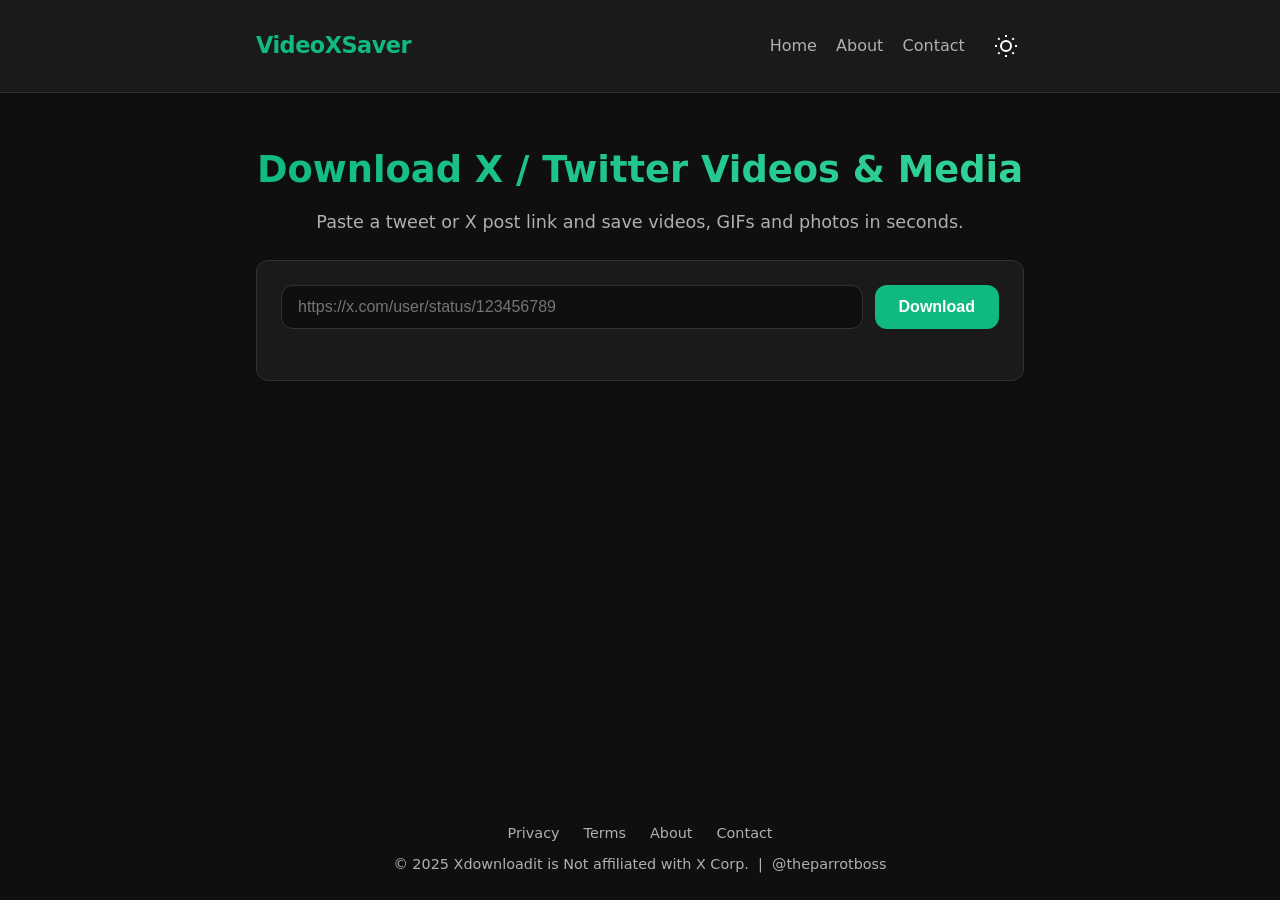
==== index.html @ 2fadbde5 "Add files via upload" ====
<!DOCTYPE html>
<html lang="en" data-theme="dark">

<head>
    <meta charset="UTF-8">
    <meta name="viewport" content="width=device-width, initial-scale=1.0">
    <meta name="description"
        content="Download videos, GIFs and images from X (Twitter) posts. Free, fast and no account required.">
    <meta name="keywords" content="Twitter video downloader, X downloader, save tweets, tweet video, GIF downloader">
    <meta name="author" content="John Davies Omoke">

    <!-- Open Graph -->
    <meta property="og:title" content="VideoXSaver - X / Twitter Video Downloader">
    <meta property="og:description"
        content="Download any video, GIF or image from X posts instantly. Free and no account needed.">
    <meta property="og:type" content="website">
    <meta property="og:url" content="https://videosxsaver.com">
    <meta property="og:image" content="https://videosxsaver.com/og-image.jpg">

    <!-- Twitter Card -->
    <meta name="twitter:card" content="summary_large_image">
    <meta name="twitter:site" content="@theparrotboss">
    <meta name="twitter:title" content="VideoXSaver - X / Twitter Video Downloader">
    <meta name="twitter:description" content="Download any video, GIF or image from X posts instantly.">
    <meta name="twitter:image" content="https://videosxsaver.com/og-image.jpg">

    <title>VideoXSaver - Download X (Twitter) Videos & Media</title>

    <!-- Favicon -->
    <link rel="icon" type="image/svg+xml" href="/favicon.svg">
    <link rel="alternate icon" href="/favicon.ico">

    <link rel="stylesheet" href="/style.css">
</head>

<body>
    <header class="main-header">
        <div class="container header-content">
            <a href="/" class="logo">VideoXSaver</a>
            <nav class="nav-links" id="nav-menu">
                <a href="/">Home</a>
                <a href="/about.html">About</a>
                <a href="/contact.html">Contact</a>
            </nav>
            <div class="header-actions">
                <button class="nav-toggle" aria-label="Toggle navigation" aria-expanded="false">
                    <span class="hamburger"></span>
                </button>
                <button id="theme-toggle" class="theme-toggle" aria-label="Toggle light/dark theme">
                    <span class="icon-toggle">
                        <svg width="24" height="24" viewBox="0 0 24 24" fill="none" stroke="currentColor"
                            stroke-width="2">
                            <circle cx="12" cy="12" r="5"></circle>
                            <line x1="12" y1="1" x2="12" y2="3"></line>
                            <line x1="12" y1="21" x2="12" y2="23"></line>
                            <line x1="4.22" y1="4.22" x2="5.64" y2="5.64"></line>
                            <line x1="18.36" y1="18.36" x2="19.78" y2="19.78"></line>
                            <line x1="1" y1="12" x2="3" y2="12"></line>
                            <line x1="21" y1="12" x2="23" y2="12"></line>
                            <line x1="4.22" y1="19.78" x2="5.64" y2="18.36"></line>
                            <line x1="18.36" y1="5.64" x2="19.78" y2="4.22"></line>
                        </svg>
                    </span>
                </button>
            </div>
        </div>
    </header>

    <main class="container">
        <section class="hero">
            <h1>Download X / Twitter Videos & Media</h1>
            <p class="subtitle">Paste a tweet or X post link and save videos, GIFs and photos in seconds.</p>
        </section>

        <section class="downloader-card card">
            <form id="download-form">
                <div class="input-group">
                    <input type="url" id="tweet-url" placeholder="https://x.com/user/status/123456789" required>
                    <button type="submit" id="submit-btn">
                        <span class="btn-text">Download</span>
                        <span class="spinner hidden"></span>
                    </button>
                </div>
                <div class="error-message" id="error-msg"></div>
            </form>
        </section>

        <section id="results-section" class="hidden">
            <div class="media-preview card" id="media-preview-card">
                <div class="preview-grid">
                    <div class="thumbnail-wrapper">
                        <img id="thumbnail-img" src="" alt="Thumbnail preview">
                        <div class="video-actions">
                            <!-- Copy Link button removed -->
                            <a id="download-btn" class="btn btn-primary" href="#" download>Download</a>
                        </div>
                    </div>
                    <div class="quality-selector" id="quality-selector">
                        <label>Available qualities:</label>
                        <select id="quality-dropdown"></select>
                    </div>
                </div>
            </div>
            <ul id="multiple-media-list" class="media-list"></ul>
        </section>

       
    </main>

    <footer class="main-footer container">
        <div class="footer-links">
            <a href="/privacy.html">Privacy</a>
            <a href="/terms.html">Terms</a>
            <a href="/about.html">About</a>
            <a href="/contact.html">Contact</a>
        </div>
        <p>© 2025 Xdownloadit is Not affiliated with X Corp. &nbsp;|&nbsp; <a href="https://x.com/theparrotboss"
                target="_blank" rel="noopener">@theparrotboss</a></p>
    </footer>

    <script src="/script.js"></script>


    <script src="https://pl29343481.profitablecpmratenetwork.com/05/88/32/0588322bd63d7731ed2f4b64ba1996d8.js"></script>

</body>

</html>
---- style.css ----
/* ---------- CSS Variables & Theme ---------- */
:root {
    --bg: #0f0f0f;
    --surface: #1a1a1a;
    --text: #f0f0f0;
    --text-secondary: #b0b0b0;
    --accent: #10b981;
    --accent-hover: #059669;
    --error: #ef4444;
    --success: #22c55e;
    --border: #333;
    --radius: 0.75rem;
    --transition: 0.2s ease;
    --icon-color: #fff;
}

[data-theme="light"] {
    --bg: #ffffff;
    --surface: #f5f5f5;
    --text: #111111;
    --text-secondary: #555555;
    --accent: #047857;
    --accent-hover: #065f46;
    --error: #dc2626;
    --success: #16a34a;
    --border: #e5e7eb;
    --icon-color: #222;
}

* {
    margin: 0;
    padding: 0;
    box-sizing: border-box;
}

body {
    font-family: 'Segoe UI', system-ui, -apple-system, sans-serif;
    background: var(--bg);
    color: var(--text);
    transition: background var(--transition), color var(--transition);
    line-height: 1.6;
    min-height: 100vh;
    display: flex;
    flex-direction: column;
}

.container {
    max-width: 800px;
    margin: 0 auto;
    padding: 1rem;
    width: 100%;
}

/* ---------- Header ---------- */
.main-header {
    background: var(--surface);
    border-bottom: 1px solid var(--border);
    padding: 0.75rem 0;
    position: sticky;
    top: 0;
    z-index: 10;
}

.header-content {
    display: flex;
    align-items: center;
    justify-content: space-between;
}

.logo {
    font-size: 1.4rem;
    font-weight: 700;
    color: var(--accent);
    text-decoration: none;
    letter-spacing: -0.5px;
    margin-right: auto;
}

.nav-links {
    display: flex;
    gap: 1.2rem;
    margin-right: 1.5rem;
}

.nav-links a {
    color: var(--text-secondary);
    text-decoration: none;
    font-weight: 500;
    transition: color var(--transition);
}

.nav-links a:hover {
    color: var(--accent);
}

.header-actions {
    display: flex;
    align-items: center;
    gap: 0.6rem;
}

/* ---------- Hamburger ---------- */
.nav-toggle {
    display: none;
    background: none;
    border: none;
    cursor: pointer;
    padding: 0.5rem;
    z-index: 20;
}

.hamburger,
.hamburger::before,
.hamburger::after {
    display: block;
    width: 25px;
    height: 3px;
    background: var(--text);
    border-radius: 3px;
    transition: all 0.3s ease;
}

.hamburger {
    position: relative;
}

.hamburger::before,
.hamburger::after {
    content: '';
    position: absolute;
    left: 0;
}

.hamburger::before {
    top: -8px;
}

.hamburger::after {
    top: 8px;
}

/* ---------- Theme Toggle ---------- */
.theme-toggle {
    background: none;
    border: none;
    cursor: pointer;
    padding: 0.3rem;
    border-radius: 50%;
    transition: background var(--transition);
    display: flex;
    align-items: center;
    justify-content: center;
    width: 2.2rem;
    height: 2.2rem;
}

.theme-toggle:hover {
    background: var(--border);
}

.icon-toggle {
    color: var(--icon-color);
    transition: color 0.3s ease;
    display: flex;
    align-items: center;
    justify-content: center;
}

/* ---------- Mobile Nav ---------- */
@media (max-width: 600px) {
    .nav-toggle {
        display: block;
    }

    .nav-links {
        position: fixed;
        top: 0;
        right: -100%;
        width: 70%;
        max-width: 300px;
        height: 100vh;
        background: var(--surface);
        flex-direction: column;
        padding: 5rem 2rem 2rem;
        gap: 1.5rem;
        box-shadow: -5px 0 15px rgba(0, 0, 0, 0.3);
        transition: right 0.3s ease;
        z-index: 15;
        margin-right: 0;
    }

    .nav-links.active {
        right: 0;
    }

    .nav-links a {
        font-size: 1.2rem;
    }
}

/* ---------- Hero ---------- */
.hero {
    text-align: center;
    margin: 2rem 0 1.5rem;
}

.hero h1 {
    font-size: 2.3rem;
    margin-bottom: 0.5rem;
    background: linear-gradient(135deg, var(--accent), #34d399);
    -webkit-background-clip: text;
    -webkit-text-fill-color: transparent;
    background-clip: text;
}

.subtitle {
    color: var(--text-secondary);
    font-size: 1.1rem;
}

/* ---------- Cards ---------- */
.card {
    background: var(--surface);
    border: 1px solid var(--border);
    border-radius: var(--radius);
    padding: 1.5rem;
    margin-bottom: 1.5rem;
    box-shadow: 0 4px 12px rgba(0, 0, 0, 0.1);
    transition: transform var(--transition);
}

.card:hover {
    transform: translateY(-2px);
}

.downloader-card {
    text-align: center;
}

/* ---------- Inputs ---------- */
.input-group {
    display: flex;
    flex-wrap: wrap;
    gap: 0.75rem;
}

input[type="url"],
input[type="email"],
input[type="text"],
textarea {
    flex: 1;
    padding: 0.75rem 1rem;
    border: 1px solid var(--border);
    border-radius: var(--radius);
    background: var(--bg);
    color: var(--text);
    font-size: 1rem;
    transition: border var(--transition);
    width: 100%;
}

input:focus,
textarea:focus {
    outline: none;
    border-color: var(--accent);
}

/* ---------- Buttons ---------- */
button,
.btn {
    background: var(--accent);
    color: #fff;
    border: none;
    padding: 0.75rem 1.5rem;
    border-radius: var(--radius);
    font-weight: 600;
    cursor: pointer;
    font-size: 1rem;
    transition: background var(--transition), transform 0.1s;
    display: inline-flex;
    align-items: center;
    justify-content: center;
    gap: 0.5rem;
    text-decoration: none;
}

button:hover,
.btn:hover {
    background: var(--accent-hover);
    transform: translateY(-1px);
}

.btn-primary {
    background: var(--accent);
}

.btn-secondary {
    background: #6b7280;
}

/* ---------- Spinner ---------- */
.spinner {
    display: inline-block;
    width: 1.2rem;
    height: 1.2rem;
    border: 2px solid rgba(255, 255, 255, 0.3);
    border-top-color: #fff;
    border-radius: 50%;
    animation: spin 0.8s linear infinite;
}

.hidden {
    display: none !important;
}

@keyframes spin {
    to {
        transform: rotate(360deg);
    }
}

/* ---------- Messages ---------- */
.error-message {
    color: var(--error);
    margin-top: 0.5rem;
    font-size: 0.9rem;
    min-height: 1.2rem;
}

.form-status {
    padding: 0.75rem 1rem;
    border-radius: var(--radius);
    font-weight: 500;
    margin-bottom: 0.75rem;
}

.form-status.success {
    background: rgba(34, 197, 94, 0.15);
    border: 1px solid var(--success);
    color: var(--success);
}

.form-status.error {
    background: rgba(239, 68, 68, 0.15);
    border: 1px solid var(--error);
    color: var(--error);
}

/* ---------- Results ---------- */
#results-section {
    transition: opacity 0.3s;
}

.media-preview .preview-grid {
    display: flex;
    flex-direction: column;
    gap: 1rem;
    align-items: center;
}

.thumbnail-wrapper {
    position: relative;
    width: 100%;
    max-width: 480px;
    border-radius: var(--radius);
    overflow: hidden;
}

.thumbnail-wrapper img {
    width: 100%;
    display: block;
    border-radius: var(--radius);
}

.video-actions {
    display: flex;
    gap: 0.5rem;
    margin-top: 0.5rem;
    justify-content: center;
}

.quality-selector {
    width: 100%;
    max-width: 300px;
}

.quality-selector select {
    width: 100%;
    padding: 0.5rem;
    border-radius: var(--radius);
    border: 1px solid var(--border);
    background: var(--bg);
    color: var(--text);
}

.media-list {
    list-style: none;
    display: flex;
    flex-wrap: wrap;
    gap: 1rem;
    margin-top: 1rem;
}

.media-list li {
    background: var(--surface);
    border-radius: var(--radius);
    padding: 0.5rem;
    width: 150px;
    text-align: center;
}

.media-list a {
    color: var(--accent);
    text-decoration: none;
    font-weight: 500;
}

/* ---------- Ad placeholder ---------- */
.ad-banner-placeholder {
    text-align: center;
    background: #2d2d2d;
    border-radius: var(--radius);
    padding: 1rem;
    margin-bottom: 1.5rem;
    color: var(--text-secondary);
}

.ad-box {
    background: #444;
    height: 90px;
    display: flex;
    align-items: center;
    justify-content: center;
    margin-top: 0.5rem;
    border-radius: 4px;
}

/* ---------- Contact form ---------- */
#contact-form {
    display: flex;
    flex-direction: column;
    gap: 0.75rem;
    margin: 1rem 0;
}

.note {
    color: var(--text-secondary);
    font-size: 0.9rem;
    margin-top: 0.5rem;
}

.note a {
    color: var(--accent);
}

/* ---------- Legal pages ---------- */
.legal-page h1 {
    margin-bottom: 0.25rem;
}

.legal-date {
    color: var(--text-secondary);
    font-size: 0.9rem;
    margin-bottom: 1.5rem;
}

.legal-page h2 {
    margin-top: 1.75rem;
    margin-bottom: 0.5rem;
    color: var(--accent);
    font-size: 1.15rem;
}

.legal-page h3 {
    margin-top: 1rem;
    margin-bottom: 0.25rem;
    font-size: 1rem;
}

.legal-page p {
    margin-bottom: 0.75rem;
}

.legal-page ul {
    margin: 0.5rem 0 0.75rem 1.5rem;
}

.legal-page ul li {
    margin-bottom: 0.35rem;
}

.legal-page a {
    color: var(--accent);
}

.legal-page code {
    background: var(--border);
    padding: 0.1rem 0.4rem;
    border-radius: 4px;
    font-size: 0.9em;
}

/* ---------- Footer ---------- */
.main-footer {
    margin-top: auto;
    text-align: center;
    padding: 1.5rem;
    color: var(--text-secondary);
    font-size: 0.9rem;
}

.footer-links {
    display: flex;
    justify-content: center;
    gap: 1.5rem;
    margin-bottom: 0.5rem;
    flex-wrap: wrap;
}

.footer-links a {
    color: var(--text-secondary);
    text-decoration: none;
}

.footer-links a:hover,
.main-footer a:hover {
    color: var(--accent);
}

.main-footer a {
    color: var(--text-secondary);
    text-decoration: none;
}

/* ---------- Responsive ---------- */
@media (max-width: 600px) {
    .hero h1 {
        font-size: 1.8rem;
    }

    .input-group {
        flex-direction: column;
    }

    .video-actions {
        flex-direction: column;
    }
}
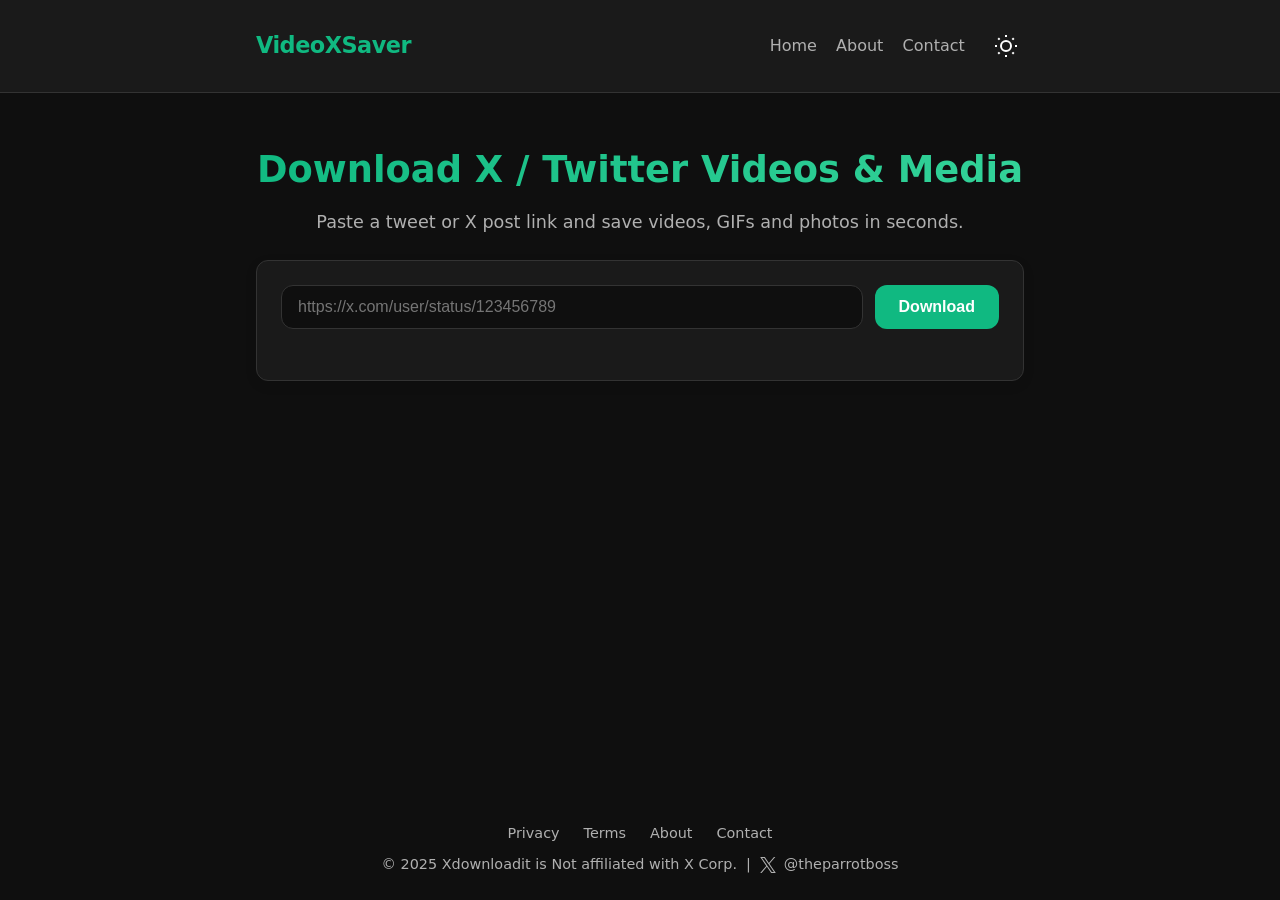
==== commit 55ac427a: "Add files via upload" ====
--- a/index.html
+++ b/index.html
@@ -122,8 +122,14 @@
             <a href="/about.html">About</a>
             <a href="/contact.html">Contact</a>
         </div>
-        <p>© 2025 Xdownloadit is Not affiliated with X Corp. &nbsp;|&nbsp; <a href="https://x.com/theparrotboss"
-                target="_blank" rel="noopener">@theparrotboss</a></p>
+        <p>© 2025 Xdownloadit is Not affiliated with X Corp. &nbsp;|&nbsp;
+            <a href="https://x.com/theparrotboss" target="_blank" rel="noopener" class="x-handle">
+                <svg width="16" height="16" viewBox="0 0 1200 1227" fill="currentColor" style="vertical-align: middle; margin-right: 0.2rem;">
+                    <path d="M714.163 519.284L1160.89 0H1055.03L667.137 450.887L357.328 0H0L468.492 681.821L0 1226.37H105.866L515.491 750.218L842.672 1226.37H1200L714.137 519.284H714.163ZM569.165 687.828L521.697 619.934L144.011 79.6944H306.615L611.412 515.685L658.88 583.579L1055.08 1150.3H892.476L569.165 687.854V687.828Z"></path>
+                </svg>
+                @theparrotboss
+            </a>
+        </p>
     </footer>
 
     <script src="/script.js"></script>
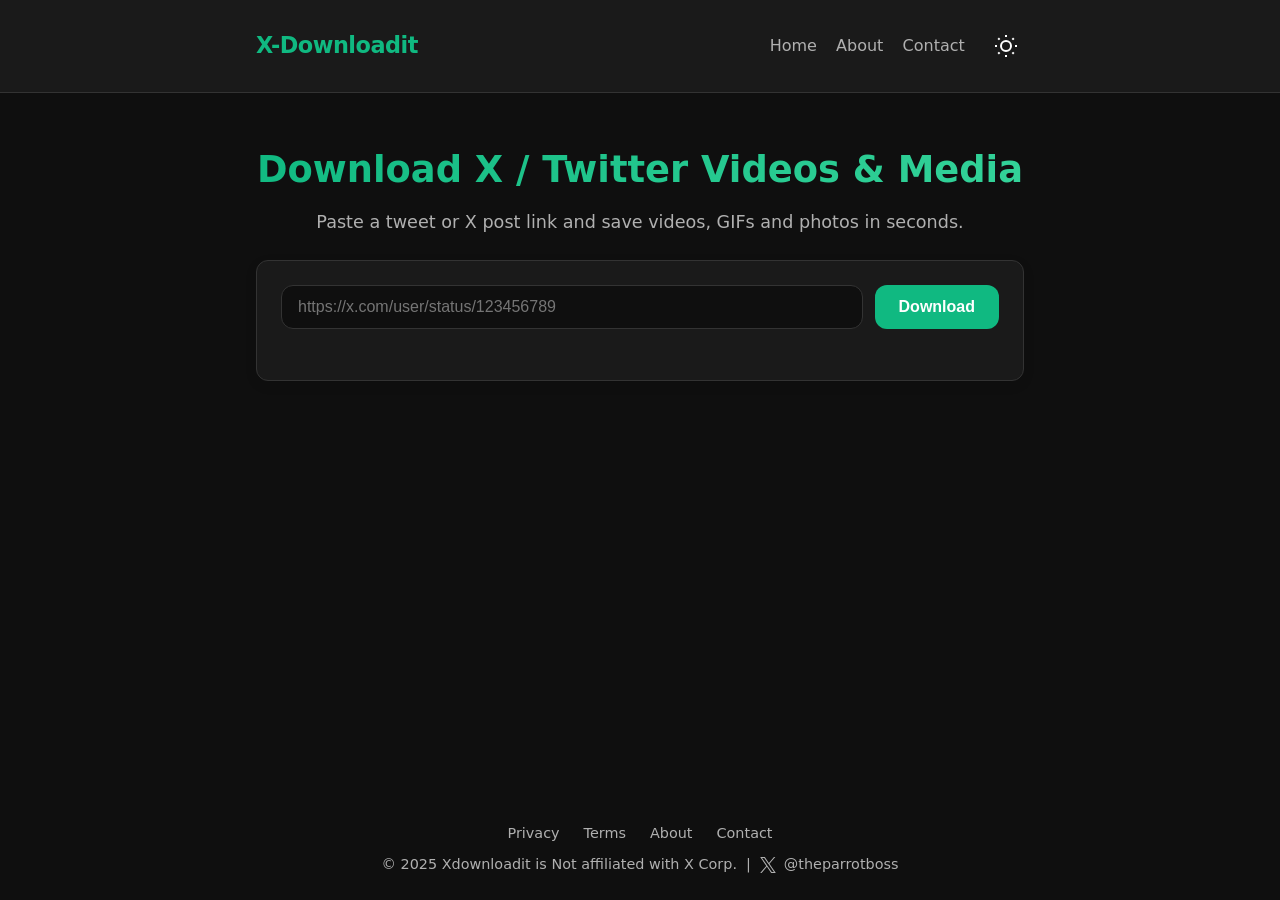
==== commit 4093d030: "Add files via upload update" ====
--- a/index.html
+++ b/index.html
@@ -1,4 +1,3 @@
-
 
 
 
@@ -18,7 +17,7 @@
     <meta name="author" content="John Davies Omoke">
 
     <!-- Open Graph -->
-    <meta property="og:title" content="VideoXSaver - X / Twitter Video Downloader">
+    <meta property="og:title" content="X-Downloadit - X / Twitter Video Downloader">
     <meta property="og:description"
         content="Download any video, GIF or image from X posts instantly. Free and no account needed.">
     <meta property="og:type" content="website">
@@ -28,11 +27,11 @@
     <!-- Twitter Card -->
     <meta name="twitter:card" content="summary_large_image">
     <meta name="twitter:site" content="@theparrotboss">
-    <meta name="twitter:title" content="VideoXSaver - X / Twitter Video Downloader">
+    <meta name="twitter:title" content="X-Downloadit - X / Twitter Video Downloader">
     <meta name="twitter:description" content="Download any video, GIF or image from X posts instantly.">
     <meta name="twitter:image" content="https://videosxsaver.com/og-image.jpg">
 
-    <title>VideoXSaver - Download X (Twitter) Videos & Media</title>
+    <title>X-Downloadit - Download X (Twitter) Videos & Media</title>
 
     <!-- Favicon -->
     <link rel="icon" type="image/svg+xml" href="/favicon.svg">
@@ -44,7 +43,7 @@
 <body>
     <header class="main-header">
         <div class="container header-content">
-            <a href="/" class="logo">VideoXSaver</a>
+            <a href="/" class="logo">X-Downloadit</a>
             <nav class="nav-links" id="nav-menu">
                 <a href="/">Home</a>
                 <a href="/about.html">About</a>
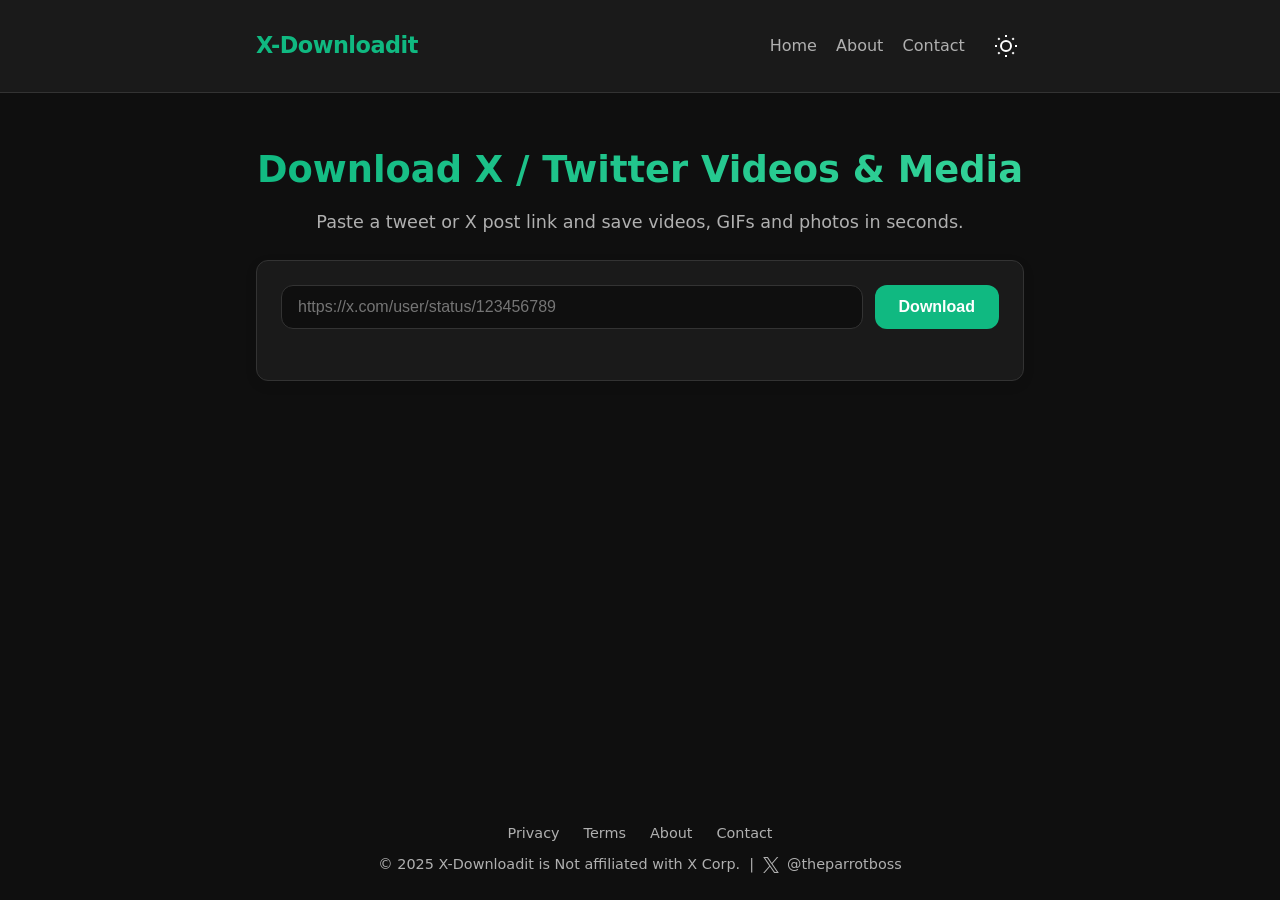
==== commit 5bb4c266: "Add files via upload update" ====
--- a/index.html
+++ b/index.html
@@ -1,3 +1,4 @@
+
 
 
 
@@ -14,22 +15,22 @@
     <meta name="description"
         content="Download videos, GIFs and images from X (Twitter) posts. Free, fast and no account required.">
     <meta name="keywords" content="Twitter video downloader, X downloader, save tweets, tweet video, GIF downloader">
-    <meta name="author" content="John Davies Omoke">
+    <meta name="author" content="The X-Downloadit Team">
 
     <!-- Open Graph -->
     <meta property="og:title" content="X-Downloadit - X / Twitter Video Downloader">
     <meta property="og:description"
         content="Download any video, GIF or image from X posts instantly. Free and no account needed.">
     <meta property="og:type" content="website">
-    <meta property="og:url" content="https://videosxsaver.com">
-    <meta property="og:image" content="https://videosxsaver.com/og-image.jpg">
+    <meta property="og:url" content="https://x-downloadit.com">
+    <meta property="og:image" content="https://x-downloadit.com/og-image.jpg">
 
     <!-- Twitter Card -->
     <meta name="twitter:card" content="summary_large_image">
     <meta name="twitter:site" content="@theparrotboss">
     <meta name="twitter:title" content="X-Downloadit - X / Twitter Video Downloader">
     <meta name="twitter:description" content="Download any video, GIF or image from X posts instantly.">
-    <meta name="twitter:image" content="https://videosxsaver.com/og-image.jpg">
+    <meta name="twitter:image" content="https://x-downloadit.com/og-image.jpg">
 
     <title>X-Downloadit - Download X (Twitter) Videos & Media</title>
 
@@ -121,7 +122,7 @@
             <a href="/about.html">About</a>
             <a href="/contact.html">Contact</a>
         </div>
-        <p>© 2025 Xdownloadit is Not affiliated with X Corp. &nbsp;|&nbsp;
+        <p>© 2025 X-Downloadit is Not affiliated with X Corp. &nbsp;|&nbsp;
             <a href="https://x.com/theparrotboss" target="_blank" rel="noopener" class="x-handle">
                 <svg width="16" height="16" viewBox="0 0 1200 1227" fill="currentColor" style="vertical-align: middle; margin-right: 0.2rem;">
                     <path d="M714.163 519.284L1160.89 0H1055.03L667.137 450.887L357.328 0H0L468.492 681.821L0 1226.37H105.866L515.491 750.218L842.672 1226.37H1200L714.137 519.284H714.163ZM569.165 687.828L521.697 619.934L144.011 79.6944H306.615L611.412 515.685L658.88 583.579L1055.08 1150.3H892.476L569.165 687.854V687.828Z"></path>
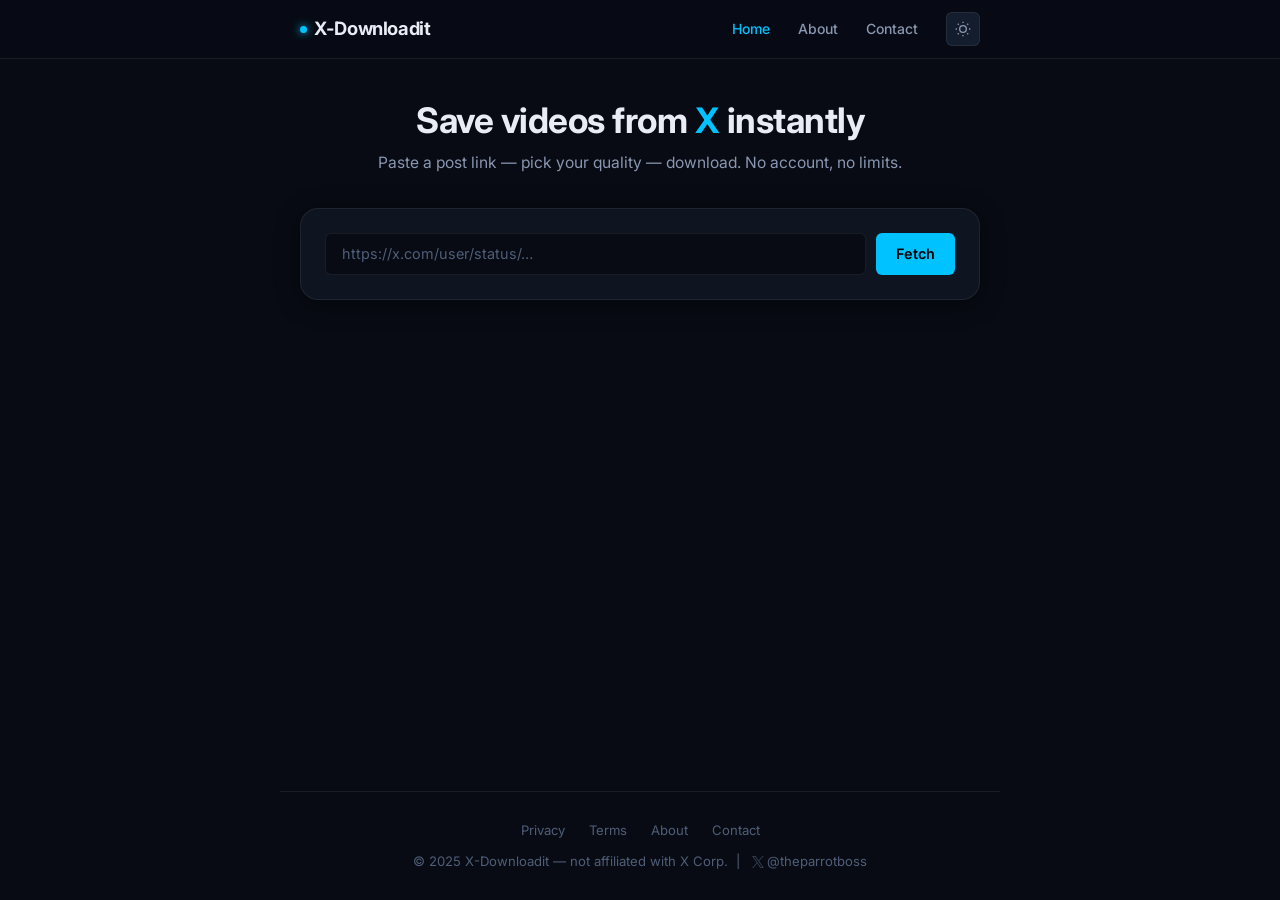
==== commit c935c80b: "Add files via upload" ====
--- a/index.html
+++ b/index.html
@@ -1,3 +1,4 @@
+
 
 
 
@@ -8,135 +9,187 @@
 
 <!DOCTYPE html>
 <html lang="en" data-theme="dark">
-
 <head>
     <meta charset="UTF-8">
     <meta name="viewport" content="width=device-width, initial-scale=1.0">
-    <meta name="description"
-        content="Download videos, GIFs and images from X (Twitter) posts. Free, fast and no account required.">
-    <meta name="keywords" content="Twitter video downloader, X downloader, save tweets, tweet video, GIF downloader">
+    <meta name="description" content="Download videos, GIFs and images from X (Twitter) posts. Free, fast and no account required. X-Downloadit is the easiest Twitter video downloader online.">
+    <meta name="keywords" content="Twitter video downloader, X downloader, save tweets, tweet video, GIF downloader, download Twitter video, X video saver">
     <meta name="author" content="The X-Downloadit Team">
+    <link rel="canonical" href="https://x-downloadit.com/">
 
-    <!-- Open Graph -->
-    <meta property="og:title" content="X-Downloadit - X / Twitter Video Downloader">
-    <meta property="og:description"
-        content="Download any video, GIF or image from X posts instantly. Free and no account needed.">
+    <meta property="og:title" content="X-Downloadit — Free X / Twitter Video Downloader">
+    <meta property="og:description" content="Download any video, GIF or image from X posts instantly. Free and no account needed.">
     <meta property="og:type" content="website">
-    <meta property="og:url" content="https://x-downloadit.com">
+    <meta property="og:url" content="https://x-downloadit.com/">
     <meta property="og:image" content="https://x-downloadit.com/og-image.jpg">
-
-    <!-- Twitter Card -->
+    <meta name="google-site-verification" content="f4LJa_2WY8JVYO5A8k2v7L38MeHUF52Av2_j58Jzf-4">
     <meta name="twitter:card" content="summary_large_image">
     <meta name="twitter:site" content="@theparrotboss">
-    <meta name="twitter:title" content="X-Downloadit - X / Twitter Video Downloader">
+    <meta name="twitter:title" content="X-Downloadit — Free X / Twitter Video Downloader">
     <meta name="twitter:description" content="Download any video, GIF or image from X posts instantly.">
     <meta name="twitter:image" content="https://x-downloadit.com/og-image.jpg">
+    <meta name="monetag" content="98522c066054af12992b3d4a2103e7c2">
 
-    <title>X-Downloadit - Download X (Twitter) Videos & Media</title>
+    <title>X-Downloadit — Free X / Twitter Video Downloader | Save Videos & GIFs</title>
 
-    <!-- Favicon -->
+    <script type="application/ld+json">
+    {
+      "@context": "https://schema.org",
+      "@type": "WebApplication",
+      "name": "X-Downloadit",
+      "url": "https://x-downloadit.com",
+      "description": "Download videos, GIFs and images from X (Twitter) posts. Free, fast and no account required.",
+      "applicationCategory": "Multimedia",
+      "operatingSystem": "Web",
+      "offers": { "@type": "Offer", "price": "0", "priceCurrency": "USD" },
+      "author": { "@type": "Organization", "name": "The X-Downloadit Team" }
+    }
+    </script>
+
     <link rel="icon" type="image/svg+xml" href="/favicon.svg">
     <link rel="alternate icon" href="/favicon.ico">
+    <link rel="preload" href="/style.css" as="style">
+    <link rel="stylesheet" href="/style.css">
+    <link rel="manifest" href="/manifest.json">
 
-    <link rel="stylesheet" href="/style.css">
+    <script src="https://pl31727237.profitableratecpmnetwork.com/85/87/bb/8587bb874dc122ef300101ca8421dd30.js"></script>
+
+    <script>
+        if ('serviceWorker' in navigator) {
+            navigator.serviceWorker.register('/service-worker.js');
+        }
+    </script>
 </head>
+<body>
 
-<body>
-    <header class="main-header">
-        <div class="container header-content">
-            <a href="/" class="logo">X-Downloadit</a>
-            <nav class="nav-links" id="nav-menu">
-                <a href="/">Home</a>
-                <a href="/about.html">About</a>
-                <a href="/contact.html">Contact</a>
-            </nav>
-            <div class="header-actions">
-                <button class="nav-toggle" aria-label="Toggle navigation" aria-expanded="false">
-                    <span class="hamburger"></span>
-                </button>
-                <button id="theme-toggle" class="theme-toggle" aria-label="Toggle light/dark theme">
-                    <span class="icon-toggle">
-                        <svg width="24" height="24" viewBox="0 0 24 24" fill="none" stroke="currentColor"
-                            stroke-width="2">
-                            <circle cx="12" cy="12" r="5"></circle>
-                            <line x1="12" y1="1" x2="12" y2="3"></line>
-                            <line x1="12" y1="21" x2="12" y2="23"></line>
-                            <line x1="4.22" y1="4.22" x2="5.64" y2="5.64"></line>
-                            <line x1="18.36" y1="18.36" x2="19.78" y2="19.78"></line>
-                            <line x1="1" y1="12" x2="3" y2="12"></line>
-                            <line x1="21" y1="12" x2="23" y2="12"></line>
-                            <line x1="4.22" y1="19.78" x2="5.64" y2="18.36"></line>
-                            <line x1="18.36" y1="5.64" x2="19.78" y2="4.22"></line>
-                        </svg>
-                    </span>
-                </button>
-            </div>
-        </div>
-    </header>
-
-    <main class="container">
-        <section class="hero">
-            <h1>Download X / Twitter Videos & Media</h1>
-            <p class="subtitle">Paste a tweet or X post link and save videos, GIFs and photos in seconds.</p>
-        </section>
-
-        <section class="downloader-card card">
-            <form id="download-form">
-                <div class="input-group">
-                    <input type="url" id="tweet-url" placeholder="https://x.com/user/status/123456789" required>
-                    <button type="submit" id="submit-btn">
-                        <span class="btn-text">Download</span>
-                        <span class="spinner hidden"></span>
-                    </button>
-                </div>
-                <div class="error-message" id="error-msg"></div>
-            </form>
-        </section>
-
-        <section id="results-section" class="hidden">
-            <div class="media-preview card" id="media-preview-card">
-                <div class="preview-grid">
-                    <div class="thumbnail-wrapper">
-                        <img id="thumbnail-img" src="" alt="Thumbnail preview">
-                        <div class="video-actions">
-                            <!-- Copy Link button removed -->
-                            <a id="download-btn" class="btn btn-primary" href="#" download>Download</a>
-                        </div>
-                    </div>
-                    <div class="quality-selector" id="quality-selector">
-                        <label>Available qualities:</label>
-                        <select id="quality-dropdown"></select>
-                    </div>
-                </div>
-            </div>
-            <ul id="multiple-media-list" class="media-list"></ul>
-        </section>
-
-       
-    </main>
-
-    <footer class="main-footer container">
-        <div class="footer-links">
-            <a href="/privacy.html">Privacy</a>
-            <a href="/terms.html">Terms</a>
+<header class="main-header">
+    <div class="container header-content">
+        <a href="/" class="logo">
+            <span class="logo-dot"></span>
+            X-Downloadit
+        </a>
+        <nav class="nav-links" id="nav-menu">
+            <a href="/" class="active">Home</a>
             <a href="/about.html">About</a>
             <a href="/contact.html">Contact</a>
+        </nav>
+        <div class="header-actions">
+            <button class="nav-toggle" aria-label="Toggle navigation" aria-expanded="false">
+                <span class="hamburger"></span>
+            </button>
+            <button id="theme-toggle" class="theme-toggle" aria-label="Toggle theme">
+                <span class="icon-toggle">
+                    <svg width="16" height="16" viewBox="0 0 24 24" fill="none" stroke="currentColor" stroke-width="2">
+                        <circle cx="12" cy="12" r="5"></circle>
+                        <line x1="12" y1="1" x2="12" y2="3"></line><line x1="12" y1="21" x2="12" y2="23"></line>
+                        <line x1="4.22" y1="4.22" x2="5.64" y2="5.64"></line><line x1="18.36" y1="18.36" x2="19.78" y2="19.78"></line>
+                        <line x1="1" y1="12" x2="3" y2="12"></line><line x1="21" y1="12" x2="23" y2="12"></line>
+                        <line x1="4.22" y1="19.78" x2="5.64" y2="18.36"></line><line x1="18.36" y1="5.64" x2="19.78" y2="4.22"></line>
+                    </svg>
+                </span>
+            </button>
         </div>
-        <p>© 2025 X-Downloadit is Not affiliated with X Corp. &nbsp;|&nbsp;
-            <a href="https://x.com/theparrotboss" target="_blank" rel="noopener" class="x-handle">
-                <svg width="16" height="16" viewBox="0 0 1200 1227" fill="currentColor" style="vertical-align: middle; margin-right: 0.2rem;">
-                    <path d="M714.163 519.284L1160.89 0H1055.03L667.137 450.887L357.328 0H0L468.492 681.821L0 1226.37H105.866L515.491 750.218L842.672 1226.37H1200L714.137 519.284H714.163ZM569.165 687.828L521.697 619.934L144.011 79.6944H306.615L611.412 515.685L658.88 583.579L1055.08 1150.3H892.476L569.165 687.854V687.828Z"></path>
-                </svg>
-                @theparrotboss
-            </a>
-        </p>
-    </footer>
+    </div>
+</header>
 
-    <script src="/script.js"></script>
+<main class="container">
 
+    <section class="hero">
+        <h1>Save videos from <span>X</span> instantly</h1>
+        <p class="subtitle">Paste a post link — pick your quality — download. No account, no limits.</p>
+    </section>
 
-    <script src="https://pl29343481.profitablecpmratenetwork.com/05/88/32/0588322bd63d7731ed2f4b64ba1996d8.js"></script>
+    <!-- ── Primary downloader ───────────────────────────────── -->
+    <div class="downloader-panel" id="main-panel">
+        <div class="input-row">
+            <input
+                type="url"
+                id="tweet-url"
+                class="url-input"
+                placeholder="https://x.com/user/status/…"
+                autocomplete="off"
+                spellcheck="false"
+            >
+            <button type="button" id="submit-btn" class="btn-fetch">
+                <span class="btn-text">Fetch</span>
+                <span class="spinner hidden"></span>
+            </button>
+        </div>
+        <div class="error-message" id="error-msg"></div>
+    </div>
+
+    <!-- ── Result card (injected by JS) ─────────────────────── -->
+    <div id="results-area"></div>
+
+    <!-- ── "Queue next" paste bar — shown while a download is active ── -->
+    <div id="next-bar" class="next-bar hidden">
+        <span class="next-bar-icon">
+            <svg width="14" height="14" viewBox="0 0 24 24" fill="none" stroke="currentColor" stroke-width="2.5">
+                <line x1="12" y1="5" x2="12" y2="19"></line><line x1="5" y1="12" x2="19" y2="12"></line>
+            </svg>
+        </span>
+        <input type="url" id="next-url" placeholder="Paste next link while this one downloads…" autocomplete="off" spellcheck="false">
+        <button type="button" id="next-btn" class="next-bar-btn">Queue</button>
+    </div>
+
+    <!-- ── Download queue ───────────────────────────────────── -->
+    <div id="queue-section" class="queue-section hidden">
+        <div class="queue-header">
+            <span class="queue-title">Download queue</span>
+            <span class="queue-badge" id="queue-count">0</span>
+        </div>
+        <div class="queue-list" id="queue-list"></div>
+    </div>
+
+</main>
+
+<div id="ad-container"></div>
+
+<footer class="main-footer container">
+    <div class="footer-links">
+        <a href="/privacy.html">Privacy</a>
+        <a href="/terms.html">Terms</a>
+        <a href="/about.html">About</a>
+        <a href="/contact.html">Contact</a>
+    </div>
+    <p>© 2025 X-Downloadit — not affiliated with X Corp.&nbsp;&nbsp;|&nbsp;&nbsp;
+        <a href="https://x.com/theparrotboss" target="_blank" rel="noopener" class="x-handle">
+            <svg width="12" height="12" viewBox="0 0 1200 1227" fill="currentColor" style="vertical-align:middle;margin-right:0.2rem;">
+                <path d="M714.163 519.284L1160.89 0H1055.03L667.137 450.887L357.328 0H0L468.492 681.821L0 1226.37H105.866L515.491 750.218L842.672 1226.37H1200L714.137 519.284H714.163ZM569.165 687.828L521.697 619.934L144.011 79.6944H306.615L611.412 515.685L658.88 583.579L1055.08 1150.3H892.476L569.165 687.854V687.828Z"></path>
+            </svg>@theparrotboss
+        </a>
+    </p>
+</footer>
+
+<script src="/script.js"></script>
+
+<script>
+window.addEventListener('load', function () {
+    // Monetag vignette
+    (function (s) { s.dataset.zone = '10975773'; s.src = 'https://n6wxm.com/vignette.min.js'; })([document.documentElement, document.body].filter(Boolean).pop().appendChild(document.createElement('script')));
+
+    // Profitube
+    var s = document.createElement('script');
+    s.src = 'https://5gvci.com/act/files/tag.min.js?z=10975889';
+    s.setAttribute('data-cfasync', 'false');
+    s.async = true;
+    document.body.appendChild(s);
+
+    // Ad unit
+    var adDiv = document.getElementById('ad-container');
+    if (adDiv) {
+        var s1 = document.createElement('script');
+        s1.textContent = "atOptions={'key':'b4069b7a2631d85e25bfd671e55de0d5','format':'iframe','height':50,'width':320,'params':{}};";
+        adDiv.appendChild(s1);
+        var s2 = document.createElement('script');
+        s2.src = 'https://www.highperformanceformat.com/b4069b7a2631d85e25bfd671e55de0d5/invoke.js';
+        adDiv.appendChild(s2);
+    }
+
+    // Warm-up render backend
+    fetch('https://tweetsaver-api.onrender.com/health', { method: 'GET', cache: 'no-cache' }).catch(function(){});
+});
+</script>
 
 </body>
-
 </html>
--- a/style.css
+++ b/style.css
@@ -5,551 +5,810 @@
 
 
 
-/* ---------- CSS Variables & Theme ---------- */
+
+
+/* ── Google Font ─────────────────────────────────────────────────── */
+@import url('https://fonts.googleapis.com/css2?family=Inter:wght@300;400;500;600;700&display=swap');
+
+/* ── CSS Variables ───────────────────────────────────────────────── */
 :root {
-    --bg: #0f0f0f;
-    --surface: #1a1a1a;
-    --text: #f0f0f0;
-    --text-secondary: #b0b0b0;
-    --accent: #10b981;
-    --accent-hover: #059669;
-    --error: #ef4444;
-    --success: #22c55e;
-    --border: #333;
-    --radius: 0.75rem;
-    --transition: 0.2s ease;
-    --icon-color: #fff;
+    --bg:           #080B14;
+    --surface:      #0E1420;
+    --surface-2:    #141D2E;
+    --surface-3:    #1A2438;
+    --border:       rgba(255,255,255,0.07);
+    --border-glow:  rgba(0,194,255,0.35);
+    --text:         #E8EDF5;
+    --text-2:       #8A97B0;
+    --text-3:       #4F5E78;
+    --accent:       #00C2FF;
+    --accent-dim:   rgba(0,194,255,0.12);
+    --accent-hover: #33CEFF;
+    --error:        #FF4D6A;
+    --error-dim:    rgba(255,77,106,0.12);
+    --success:      #00E5A0;
+    --success-dim:  rgba(0,229,160,0.12);
+    --warn:         #FFB347;
+    --radius-sm:    6px;
+    --radius:       12px;
+    --radius-lg:    18px;
+    --transition:   0.18s ease;
+    --shadow:       0 4px 24px rgba(0,0,0,0.45);
+    --shadow-glow:  0 0 0 1px var(--border-glow), 0 4px 32px rgba(0,194,255,0.12);
 }
 
 [data-theme="light"] {
-    --bg: #ffffff;
-    --surface: #f5f5f5;
-    --text: #111111;
-    --text-secondary: #555555;
-    --accent: #047857;
-    --accent-hover: #065f46;
-    --error: #dc2626;
-    --success: #16a34a;
-    --border: #e5e7eb;
-    --icon-color: #222;
-}
-
-* {
-    margin: 0;
-    padding: 0;
-    box-sizing: border-box;
-}
+    --bg:           #F0F4FA;
+    --surface:      #FFFFFF;
+    --surface-2:    #F5F8FF;
+    --surface-3:    #EBF0FA;
+    --border:       rgba(0,0,0,0.08);
+    --border-glow:  rgba(0,150,200,0.35);
+    --text:         #0D1420;
+    --text-2:       #4A5568;
+    --text-3:       #9AA3B2;
+    --accent:       #0099CC;
+    --accent-dim:   rgba(0,153,204,0.10);
+    --accent-hover: #007FAD;
+    --error:        #E0274A;
+    --error-dim:    rgba(224,39,74,0.10);
+    --success:      #009966;
+    --success-dim:  rgba(0,153,102,0.10);
+    --shadow:       0 4px 24px rgba(0,0,0,0.10);
+    --shadow-glow:  0 0 0 1px var(--border-glow), 0 4px 32px rgba(0,153,204,0.12);
+}
+
+/* ── Reset ───────────────────────────────────────────────────────── */
+*, *::before, *::after { margin: 0; padding: 0; box-sizing: border-box; }
+
+html { scroll-behavior: smooth; }
 
 body {
-    font-family: 'Segoe UI', system-ui, -apple-system, sans-serif;
+    font-family: 'Inter', system-ui, -apple-system, sans-serif;
     background: var(--bg);
     color: var(--text);
+    min-height: 100vh;
+    display: flex;
+    flex-direction: column;
+    line-height: 1.6;
+    -webkit-font-smoothing: antialiased;
     transition: background var(--transition), color var(--transition);
-    line-height: 1.6;
-    min-height: 100vh;
-    display: flex;
-    flex-direction: column;
-}
-
+}
+
+/* ── Layout ──────────────────────────────────────────────────────── */
 .container {
-    max-width: 800px;
+    max-width: 720px;
     margin: 0 auto;
-    padding: 1rem;
+    padding: 0 1.25rem;
     width: 100%;
 }
 
-/* ---------- Header ---------- */
+/* ── Header ──────────────────────────────────────────────────────── */
 .main-header {
-    background: var(--surface);
+    background: rgba(8,11,20,0.85);
+    backdrop-filter: blur(12px);
+    -webkit-backdrop-filter: blur(12px);
     border-bottom: 1px solid var(--border);
-    padding: 0.75rem 0;
+    padding: 0;
     position: sticky;
     top: 0;
-    z-index: 10;
+    z-index: 100;
+}
+
+[data-theme="light"] .main-header {
+    background: rgba(240,244,250,0.88);
 }
 
 .header-content {
     display: flex;
     align-items: center;
-    justify-content: space-between;
+    height: 58px;
+    gap: 1rem;
 }
 
 .logo {
-    font-size: 1.4rem;
+    font-size: 1.15rem;
     font-weight: 700;
-    color: var(--accent);
+    color: var(--text);
     text-decoration: none;
-    letter-spacing: -0.5px;
+    letter-spacing: -0.4px;
     margin-right: auto;
+    display: flex;
+    align-items: center;
+    gap: 0.45rem;
+}
+
+.logo-dot {
+    width: 7px;
+    height: 7px;
+    border-radius: 50%;
+    background: var(--accent);
+    display: inline-block;
+    box-shadow: 0 0 8px var(--accent);
+    flex-shrink: 0;
 }
 
 .nav-links {
     display: flex;
-    gap: 1.2rem;
-    margin-right: 1.5rem;
+    gap: 0.25rem;
+    align-items: center;
 }
 
 .nav-links a {
-    color: var(--text-secondary);
+    color: var(--text-2);
     text-decoration: none;
+    font-size: 0.875rem;
     font-weight: 500;
-    transition: color var(--transition);
-}
-
-.nav-links a:hover {
-    color: var(--accent);
-}
+    padding: 0.35rem 0.75rem;
+    border-radius: var(--radius-sm);
+    transition: color var(--transition), background var(--transition);
+}
+
+.nav-links a:hover { color: var(--text); background: var(--surface-2); }
+.nav-links a.active { color: var(--accent); }
 
 .header-actions {
     display: flex;
     align-items: center;
-    gap: 0.6rem;
-}
-
-/* ---------- Hamburger ---------- */
+    gap: 0.4rem;
+}
+
+/* ── Theme Toggle ────────────────────────────────────────────────── */
+.theme-toggle {
+    background: var(--surface-2);
+    border: 1px solid var(--border);
+    cursor: pointer;
+    border-radius: var(--radius-sm);
+    transition: background var(--transition), border-color var(--transition);
+    display: flex;
+    align-items: center;
+    justify-content: center;
+    width: 34px;
+    height: 34px;
+    color: var(--text-2);
+    flex-shrink: 0;
+}
+
+.theme-toggle:hover { background: var(--surface-3); color: var(--text); }
+
+.icon-toggle { display: flex; align-items: center; justify-content: center; }
+
+/* ── Hamburger ───────────────────────────────────────────────────── */
 .nav-toggle {
     display: none;
-    background: none;
-    border: none;
+    background: var(--surface-2);
+    border: 1px solid var(--border);
     cursor: pointer;
-    padding: 0.5rem;
-    z-index: 20;
+    padding: 0;
+    border-radius: var(--radius-sm);
+    width: 34px;
+    height: 34px;
+    align-items: center;
+    justify-content: center;
+    flex-direction: column;
+    gap: 4px;
+    flex-shrink: 0;
 }
 
 .hamburger,
 .hamburger::before,
 .hamburger::after {
     display: block;
-    width: 25px;
-    height: 3px;
-    background: var(--text);
-    border-radius: 3px;
-    transition: all 0.3s ease;
-}
-
-.hamburger {
+    width: 16px;
+    height: 2px;
+    background: var(--text-2);
+    border-radius: 2px;
+    transition: all 0.25s ease;
+}
+
+.hamburger { position: relative; }
+.hamburger::before, .hamburger::after { content: ''; position: absolute; left: 0; }
+.hamburger::before { top: -5px; }
+.hamburger::after  { top: 5px; }
+
+/* ── Mobile Nav ──────────────────────────────────────────────────── */
+@media (max-width: 600px) {
+    .nav-toggle { display: flex; }
+
+    .nav-links {
+        position: fixed;
+        top: 0; right: -100%;
+        width: min(80vw, 280px);
+        height: 100dvh;
+        background: var(--surface);
+        flex-direction: column;
+        padding: 80px 1.5rem 2rem;
+        gap: 0.25rem;
+        box-shadow: -8px 0 32px rgba(0,0,0,0.4);
+        transition: right 0.28s cubic-bezier(0.32,0,0.32,1);
+        z-index: 200;
+        border-left: 1px solid var(--border);
+    }
+
+    .nav-links.active { right: 0; }
+    .nav-links a { font-size: 1rem; padding: 0.65rem 1rem; }
+}
+
+/* ── Main content spacing ────────────────────────────────────────── */
+main.container {
+    flex: 1;
+    padding-top: 2.5rem;
+    padding-bottom: 3rem;
+}
+
+/* ── Hero ────────────────────────────────────────────────────────── */
+.hero {
+    text-align: center;
+    margin-bottom: 2rem;
+}
+
+.hero h1 {
+    font-size: clamp(1.6rem, 4vw, 2.2rem);
+    font-weight: 700;
+    letter-spacing: -0.5px;
+    line-height: 1.2;
+    color: var(--text);
+    margin-bottom: 0.6rem;
+}
+
+.hero h1 span {
+    color: var(--accent);
+}
+
+.hero .subtitle {
+    color: var(--text-2);
+    font-size: 0.975rem;
+    font-weight: 400;
+}
+
+/* ── Downloader panel ────────────────────────────────────────────── */
+.downloader-panel {
+    background: var(--surface);
+    border: 1px solid var(--border);
+    border-radius: var(--radius-lg);
+    padding: 1.5rem;
+    margin-bottom: 1.25rem;
+    box-shadow: var(--shadow);
+    transition: border-color var(--transition), box-shadow var(--transition);
+}
+
+.downloader-panel:focus-within {
+    border-color: var(--border-glow);
+    box-shadow: var(--shadow-glow);
+}
+
+.input-row {
+    display: flex;
+    gap: 0.6rem;
+    align-items: stretch;
+}
+
+.url-input {
+    flex: 1;
+    padding: 0.72rem 1rem;
+    background: var(--bg);
+    border: 1px solid var(--border);
+    border-radius: var(--radius-sm);
+    color: var(--text);
+    font-family: inherit;
+    font-size: 0.9rem;
+    transition: border-color var(--transition), box-shadow var(--transition);
+    min-width: 0;
+}
+
+.url-input::placeholder { color: var(--text-3); }
+
+.url-input:focus {
+    outline: none;
+    border-color: var(--border-glow);
+    box-shadow: 0 0 0 3px rgba(0,194,255,0.08);
+}
+
+.btn-fetch {
+    background: var(--accent);
+    color: #000;
+    border: none;
+    padding: 0.72rem 1.25rem;
+    border-radius: var(--radius-sm);
+    font-family: inherit;
+    font-size: 0.9rem;
+    font-weight: 600;
+    cursor: pointer;
+    display: inline-flex;
+    align-items: center;
+    gap: 0.45rem;
+    transition: background var(--transition), transform 0.1s;
+    white-space: nowrap;
+    flex-shrink: 0;
+}
+
+.btn-fetch:hover  { background: var(--accent-hover); transform: translateY(-1px); }
+.btn-fetch:active { transform: translateY(0); }
+.btn-fetch:disabled { opacity: 0.55; cursor: not-allowed; transform: none; }
+
+.error-message {
+    color: var(--error);
+    font-size: 0.82rem;
+    margin-top: 0.65rem;
+    min-height: 1rem;
+    display: flex;
+    align-items: center;
+    gap: 0.4rem;
+}
+
+.error-message:empty { display: none; }
+
+/* ── Spinner ─────────────────────────────────────────────────────── */
+.spinner {
+    display: inline-block;
+    width: 15px;
+    height: 15px;
+    border: 2px solid rgba(0,0,0,0.2);
+    border-top-color: #000;
+    border-radius: 50%;
+    animation: spin 0.7s linear infinite;
+    flex-shrink: 0;
+}
+
+[data-theme="light"] .spinner {
+    border-color: rgba(0,0,0,0.15);
+    border-top-color: #000;
+}
+
+.hidden { display: none !important; }
+
+@keyframes spin { to { transform: rotate(360deg); } }
+
+/* ── Result card ─────────────────────────────────────────────────── */
+.result-card {
+    background: var(--surface);
+    border: 1px solid var(--border);
+    border-radius: var(--radius-lg);
+    overflow: hidden;
+    margin-bottom: 1.25rem;
+    box-shadow: var(--shadow);
+    animation: slideUp 0.22s ease both;
+}
+
+@keyframes slideUp {
+    from { opacity: 0; transform: translateY(10px); }
+    to   { opacity: 1; transform: translateY(0); }
+}
+
+.result-inner {
+    display: flex;
+    gap: 1rem;
+    padding: 1.25rem;
+    align-items: flex-start;
+}
+
+.thumb-wrap {
+    width: 130px;
+    flex-shrink: 0;
+    border-radius: var(--radius-sm);
+    overflow: hidden;
+    background: var(--surface-3);
+    aspect-ratio: 16/9;
     position: relative;
 }
 
-.hamburger::before,
-.hamburger::after {
-    content: '';
-    position: absolute;
-    left: 0;
-}
-
-.hamburger::before {
-    top: -8px;
-}
-
-.hamburger::after {
-    top: 8px;
-}
-
-/* ---------- Theme Toggle ---------- */
-.theme-toggle {
+.thumb-wrap img {
+    width: 100%;
+    height: 100%;
+    object-fit: cover;
+    display: block;
+}
+
+.result-meta {
+    flex: 1;
+    min-width: 0;
+    display: flex;
+    flex-direction: column;
+    gap: 0.65rem;
+}
+
+.result-label {
+    font-size: 0.75rem;
+    font-weight: 600;
+    color: var(--text-3);
+    letter-spacing: 0.03em;
+    text-transform: uppercase;
+}
+
+.quality-pills {
+    display: flex;
+    flex-wrap: wrap;
+    gap: 0.4rem;
+}
+
+.quality-pill {
+    background: var(--surface-3);
+    border: 1px solid var(--border);
+    color: var(--text-2);
+    font-size: 0.78rem;
+    font-weight: 500;
+    padding: 0.25rem 0.65rem;
+    border-radius: 999px;
+    cursor: pointer;
+    transition: background var(--transition), border-color var(--transition), color var(--transition);
+    user-select: none;
+}
+
+.quality-pill:hover {
+    background: var(--accent-dim);
+    border-color: var(--border-glow);
+    color: var(--accent);
+}
+
+.quality-pill.selected {
+    background: var(--accent-dim);
+    border-color: var(--accent);
+    color: var(--accent);
+}
+
+.result-actions {
+    display: flex;
+    gap: 0.5rem;
+    align-items: center;
+    flex-wrap: wrap;
+}
+
+.btn-download {
+    background: var(--accent);
+    color: #000;
+    border: none;
+    padding: 0.55rem 1.1rem;
+    border-radius: var(--radius-sm);
+    font-family: inherit;
+    font-size: 0.85rem;
+    font-weight: 600;
+    cursor: pointer;
+    display: inline-flex;
+    align-items: center;
+    gap: 0.4rem;
+    text-decoration: none;
+    transition: background var(--transition), transform 0.1s;
+}
+
+.btn-download:hover  { background: var(--accent-hover); transform: translateY(-1px); }
+.btn-download:active { transform: translateY(0); }
+
+/* Download progress state */
+.btn-download.downloading {
+    background: var(--surface-3);
+    color: var(--text-2);
+    cursor: default;
+    pointer-events: none;
+}
+
+.btn-download.downloading .spinner {
+    border-color: rgba(255,255,255,0.15);
+    border-top-color: var(--text-2);
+}
+
+/* ── Download queue ──────────────────────────────────────────────── */
+.queue-section {
+    margin-bottom: 1.25rem;
+}
+
+.queue-header {
+    display: flex;
+    align-items: center;
+    gap: 0.6rem;
+    margin-bottom: 0.75rem;
+}
+
+.queue-title {
+    font-size: 0.78rem;
+    font-weight: 600;
+    color: var(--text-3);
+    letter-spacing: 0.04em;
+    text-transform: uppercase;
+}
+
+.queue-badge {
+    background: var(--accent-dim);
+    color: var(--accent);
+    font-size: 0.7rem;
+    font-weight: 700;
+    padding: 0.1rem 0.45rem;
+    border-radius: 999px;
+    border: 1px solid rgba(0,194,255,0.25);
+}
+
+.queue-list {
+    display: flex;
+    flex-direction: column;
+    gap: 0.5rem;
+}
+
+.queue-item {
+    background: var(--surface);
+    border: 1px solid var(--border);
+    border-radius: var(--radius);
+    padding: 0.75rem 1rem;
+    display: flex;
+    align-items: center;
+    gap: 0.75rem;
+    animation: slideUp 0.2s ease both;
+}
+
+.queue-item-status {
+    width: 7px;
+    height: 7px;
+    border-radius: 50%;
+    flex-shrink: 0;
+}
+
+.queue-item-status.downloading { background: var(--accent); box-shadow: 0 0 6px var(--accent); animation: pulse 1.2s ease infinite; }
+.queue-item-status.pending     { background: var(--text-3); }
+.queue-item-status.done        { background: var(--success); }
+.queue-item-status.error       { background: var(--error); }
+
+@keyframes pulse {
+    0%,100% { opacity: 1; }
+    50%      { opacity: 0.4; }
+}
+
+.queue-item-url {
+    font-size: 0.8rem;
+    color: var(--text-2);
+    flex: 1;
+    min-width: 0;
+    overflow: hidden;
+    text-overflow: ellipsis;
+    white-space: nowrap;
+    font-family: 'Inter', monospace;
+}
+
+.queue-item-label {
+    font-size: 0.75rem;
+    color: var(--text-3);
+    flex-shrink: 0;
+}
+
+.queue-item-label.done  { color: var(--success); }
+.queue-item-label.error { color: var(--error); }
+
+.queue-item-remove {
     background: none;
     border: none;
     cursor: pointer;
-    padding: 0.3rem;
-    border-radius: 50%;
-    transition: background var(--transition);
-    display: flex;
-    align-items: center;
-    justify-content: center;
-    width: 2.2rem;
-    height: 2.2rem;
-}
-
-.theme-toggle:hover {
-    background: var(--border);
-}
-
-.icon-toggle {
-    color: var(--icon-color);
-    transition: color 0.3s ease;
-    display: flex;
-    align-items: center;
-    justify-content: center;
-}
-
-/* ---------- Mobile Nav ---------- */
-@media (max-width: 600px) {
-    .nav-toggle {
-        display: block;
-    }
-
-    .nav-links {
-        position: fixed;
-        top: 0;
-        right: -100%;
-        width: 70%;
-        max-width: 300px;
-        height: 100vh;
-        background: var(--surface);
-        flex-direction: column;
-        padding: 5rem 2rem 2rem;
-        gap: 1.5rem;
-        box-shadow: -5px 0 15px rgba(0, 0, 0, 0.3);
-        transition: right 0.3s ease;
-        z-index: 15;
-        margin-right: 0;
-    }
-
-    .nav-links.active {
-        right: 0;
-    }
-
-    .nav-links a {
-        font-size: 1.2rem;
-    }
-}
-
-/* ---------- Hero ---------- */
-.hero {
-    text-align: center;
-    margin: 2rem 0 1.5rem;
-}
-
-.hero h1 {
-    font-size: 2.3rem;
-    margin-bottom: 0.5rem;
-    background: linear-gradient(135deg, var(--accent), #34d399);
-    -webkit-background-clip: text;
-    -webkit-text-fill-color: transparent;
-    background-clip: text;
-}
-
-.subtitle {
-    color: var(--text-secondary);
-    font-size: 1.1rem;
-}
-
-/* ---------- Cards ---------- */
+    color: var(--text-3);
+    display: flex;
+    align-items: center;
+    padding: 0.2rem;
+    border-radius: 4px;
+    transition: color var(--transition), background var(--transition);
+    flex-shrink: 0;
+}
+
+.queue-item-remove:hover { color: var(--error); background: var(--error-dim); }
+
+/* ── "Next up" paste bar ─────────────────────────────────────────── */
+.next-bar {
+    background: var(--surface);
+    border: 1px dashed var(--border);
+    border-radius: var(--radius);
+    padding: 0.85rem 1rem;
+    display: flex;
+    align-items: center;
+    gap: 0.65rem;
+    cursor: text;
+    transition: border-color var(--transition), box-shadow var(--transition);
+    margin-bottom: 1.25rem;
+    animation: slideUp 0.22s ease both;
+}
+
+.next-bar:focus-within {
+    border-color: var(--border-glow);
+    border-style: solid;
+    box-shadow: var(--shadow-glow);
+}
+
+.next-bar-icon {
+    color: var(--text-3);
+    flex-shrink: 0;
+    display: flex;
+    align-items: center;
+}
+
+.next-bar input {
+    flex: 1;
+    background: none;
+    border: none;
+    color: var(--text);
+    font-family: inherit;
+    font-size: 0.875rem;
+    outline: none;
+    min-width: 0;
+}
+
+.next-bar input::placeholder { color: var(--text-3); }
+
+.next-bar-btn {
+    background: var(--surface-3);
+    border: 1px solid var(--border);
+    color: var(--text-2);
+    font-family: inherit;
+    font-size: 0.8rem;
+    font-weight: 500;
+    padding: 0.3rem 0.75rem;
+    border-radius: var(--radius-sm);
+    cursor: pointer;
+    transition: background var(--transition), color var(--transition);
+    flex-shrink: 0;
+    white-space: nowrap;
+}
+
+.next-bar-btn:hover { background: var(--accent-dim); border-color: var(--border-glow); color: var(--accent); }
+
+/* ── Generic card (about/legal pages) ───────────────────────────── */
 .card {
     background: var(--surface);
     border: 1px solid var(--border);
-    border-radius: var(--radius);
-    padding: 1.5rem;
+    border-radius: var(--radius-lg);
+    padding: 2rem;
     margin-bottom: 1.5rem;
-    box-shadow: 0 4px 12px rgba(0, 0, 0, 0.1);
-    transition: transform var(--transition);
-}
-
-.card:hover {
-    transform: translateY(-2px);
-}
-
-.downloader-card {
-    text-align: center;
-}
-
-/* ---------- Inputs ---------- */
-.input-group {
-    display: flex;
-    flex-wrap: wrap;
+    box-shadow: var(--shadow);
+}
+
+.card h1 {
+    font-size: 1.5rem;
+    font-weight: 700;
+    letter-spacing: -0.3px;
+    margin-bottom: 1rem;
+}
+
+.card p { color: var(--text-2); margin-bottom: 0.75rem; line-height: 1.7; }
+.card a { color: var(--accent); text-decoration: none; }
+.card a:hover { text-decoration: underline; }
+
+/* ── Contact form ────────────────────────────────────────────────── */
+#contact-form {
+    display: flex;
+    flex-direction: column;
     gap: 0.75rem;
-}
-
-input[type="url"],
+    margin: 1.25rem 0;
+}
+
+input[type="text"],
 input[type="email"],
-input[type="text"],
 textarea {
-    flex: 1;
-    padding: 0.75rem 1rem;
-    border: 1px solid var(--border);
-    border-radius: var(--radius);
+    width: 100%;
+    padding: 0.72rem 1rem;
     background: var(--bg);
+    border: 1px solid var(--border);
+    border-radius: var(--radius-sm);
     color: var(--text);
-    font-size: 1rem;
-    transition: border var(--transition);
-    width: 100%;
-}
-
-input:focus,
+    font-family: inherit;
+    font-size: 0.9rem;
+    transition: border-color var(--transition), box-shadow var(--transition);
+    resize: vertical;
+}
+
+input[type="text"]:focus,
+input[type="email"]:focus,
 textarea:focus {
     outline: none;
-    border-color: var(--accent);
-}
-
-/* ---------- Buttons ---------- */
-button,
-.btn {
+    border-color: var(--border-glow);
+    box-shadow: 0 0 0 3px rgba(0,194,255,0.08);
+}
+
+input::placeholder, textarea::placeholder { color: var(--text-3); }
+
+.btn-primary {
     background: var(--accent);
-    color: #fff;
+    color: #000;
     border: none;
-    padding: 0.75rem 1.5rem;
-    border-radius: var(--radius);
+    padding: 0.72rem 1.5rem;
+    border-radius: var(--radius-sm);
+    font-family: inherit;
+    font-size: 0.9rem;
     font-weight: 600;
     cursor: pointer;
-    font-size: 1rem;
     transition: background var(--transition), transform 0.1s;
-    display: inline-flex;
-    align-items: center;
-    justify-content: center;
-    gap: 0.5rem;
-    text-decoration: none;
-}
-
-button:hover,
-.btn:hover {
-    background: var(--accent-hover);
-    transform: translateY(-1px);
-}
-
-.btn-primary {
-    background: var(--accent);
-}
-
-.btn-secondary {
-    background: #6b7280;
-}
-
-/* ---------- Spinner ---------- */
-.spinner {
-    display: inline-block;
-    width: 1.2rem;
-    height: 1.2rem;
-    border: 2px solid rgba(255, 255, 255, 0.3);
-    border-top-color: #fff;
-    border-radius: 50%;
-    animation: spin 0.8s linear infinite;
-}
-
-.hidden {
-    display: none !important;
-}
-
-@keyframes spin {
-    to {
-        transform: rotate(360deg);
-    }
-}
-
-/* ---------- Messages ---------- */
-.error-message {
-    color: var(--error);
-    margin-top: 0.5rem;
-    font-size: 0.9rem;
-    min-height: 1.2rem;
-}
+    align-self: flex-start;
+}
+
+.btn-primary:hover { background: var(--accent-hover); transform: translateY(-1px); }
+.btn-primary:disabled { opacity: 0.55; cursor: not-allowed; transform: none; }
 
 .form-status {
-    padding: 0.75rem 1rem;
-    border-radius: var(--radius);
+    padding: 0.7rem 1rem;
+    border-radius: var(--radius-sm);
+    font-size: 0.875rem;
     font-weight: 500;
-    margin-bottom: 0.75rem;
-}
-
-.form-status.success {
-    background: rgba(34, 197, 94, 0.15);
-    border: 1px solid var(--success);
-    color: var(--success);
-}
-
-.form-status.error {
-    background: rgba(239, 68, 68, 0.15);
-    border: 1px solid var(--error);
-    color: var(--error);
-}
-
-/* ---------- Results ---------- */
-#results-section {
-    transition: opacity 0.3s;
-}
-
-.media-preview .preview-grid {
-    display: flex;
-    flex-direction: column;
-    gap: 1rem;
-    align-items: center;
-}
-
-.thumbnail-wrapper {
-    position: relative;
-    width: 100%;
-    max-width: 480px;
-    border-radius: var(--radius);
-    overflow: hidden;
-}
-
-.thumbnail-wrapper img {
-    width: 100%;
-    display: block;
-    border-radius: var(--radius);
-}
-
-.video-actions {
-    display: flex;
-    gap: 0.5rem;
-    margin-top: 0.5rem;
-    justify-content: center;
-}
-
-.quality-selector {
-    width: 100%;
-    max-width: 300px;
-}
-
-.quality-selector select {
-    width: 100%;
-    padding: 0.5rem;
-    border-radius: var(--radius);
-    border: 1px solid var(--border);
-    background: var(--bg);
-    color: var(--text);
-}
-
-.media-list {
-    list-style: none;
-    display: flex;
-    flex-wrap: wrap;
-    gap: 1rem;
-    margin-top: 1rem;
-}
-
-.media-list li {
-    background: var(--surface);
-    border-radius: var(--radius);
-    padding: 0.5rem;
-    width: 150px;
-    text-align: center;
-}
-
-.media-list a {
-    color: var(--accent);
-    text-decoration: none;
-    font-weight: 500;
-}
-
-/* ---------- Ad placeholder ---------- */
-.ad-banner-placeholder {
-    text-align: center;
-    background: #2d2d2d;
-    border-radius: var(--radius);
-    padding: 1rem;
-    margin-bottom: 1.5rem;
-    color: var(--text-secondary);
-}
-
-.ad-box {
-    background: #444;
-    height: 90px;
-    display: flex;
-    align-items: center;
-    justify-content: center;
-    margin-top: 0.5rem;
-    border-radius: 4px;
-}
-
-/* ---------- Contact form ---------- */
-#contact-form {
-    display: flex;
-    flex-direction: column;
-    gap: 0.75rem;
-    margin: 1rem 0;
-}
-
-.note {
-    color: var(--text-secondary);
-    font-size: 0.9rem;
-    margin-top: 0.5rem;
-}
-
-.note a {
-    color: var(--accent);
-}
-
-/* ---------- Legal pages ---------- */
-.legal-page h1 {
-    margin-bottom: 0.25rem;
-}
+    margin-bottom: 0.5rem;
+}
+
+.form-status.success { background: var(--success-dim); border: 1px solid var(--success); color: var(--success); }
+.form-status.error   { background: var(--error-dim);   border: 1px solid var(--error);   color: var(--error);   }
+
+.note { color: var(--text-3); font-size: 0.85rem; margin-top: 0.5rem; }
+.note a { color: var(--accent); }
+
+/* ── Legal pages ─────────────────────────────────────────────────── */
+.legal-page h1 { margin-bottom: 0.25rem; }
 
 .legal-date {
-    color: var(--text-secondary);
-    font-size: 0.9rem;
-    margin-bottom: 1.5rem;
+    color: var(--text-3);
+    font-size: 0.85rem;
+    margin-bottom: 1.75rem;
 }
 
 .legal-page h2 {
-    margin-top: 1.75rem;
+    margin-top: 2rem;
     margin-bottom: 0.5rem;
     color: var(--accent);
-    font-size: 1.15rem;
-}
-
-.legal-page h3 {
-    margin-top: 1rem;
-    margin-bottom: 0.25rem;
     font-size: 1rem;
-}
-
-.legal-page p {
-    margin-bottom: 0.75rem;
-}
-
-.legal-page ul {
-    margin: 0.5rem 0 0.75rem 1.5rem;
-}
-
-.legal-page ul li {
-    margin-bottom: 0.35rem;
-}
-
-.legal-page a {
-    color: var(--accent);
-}
+    font-weight: 600;
+}
+
+.legal-page h3 { margin-top: 1rem; margin-bottom: 0.25rem; font-size: 0.95rem; }
+.legal-page p  { margin-bottom: 0.75rem; color: var(--text-2); line-height: 1.7; }
+.legal-page ul { margin: 0.5rem 0 0.75rem 1.5rem; }
+.legal-page ul li { margin-bottom: 0.35rem; color: var(--text-2); }
 
 .legal-page code {
-    background: var(--border);
+    background: var(--surface-3);
     padding: 0.1rem 0.4rem;
     border-radius: 4px;
-    font-size: 0.9em;
-}
-
-/* ---------- Footer ---------- */
+    font-size: 0.88em;
+    color: var(--accent);
+}
+
+/* ── Footer ──────────────────────────────────────────────────────── */
 .main-footer {
-    margin-top: auto;
+    border-top: 1px solid var(--border);
+    padding: 1.75rem 1.25rem;
     text-align: center;
-    padding: 1.5rem;
-    color: var(--text-secondary);
-    font-size: 0.9rem;
+    color: var(--text-3);
+    font-size: 0.82rem;
 }
 
 .footer-links {
     display: flex;
     justify-content: center;
     gap: 1.5rem;
-    margin-bottom: 0.5rem;
+    margin-bottom: 0.6rem;
     flex-wrap: wrap;
 }
 
-.footer-links a {
-    color: var(--text-secondary);
+.footer-links a, .main-footer a {
+    color: var(--text-3);
     text-decoration: none;
-}
-
-.footer-links a:hover,
-.main-footer a:hover {
-    color: var(--accent);
-}
-
-.main-footer a {
-    color: var(--text-secondary);
-    text-decoration: none;
-}
-
-/* ---------- Responsive ---------- */
+    transition: color var(--transition);
+}
+
+.footer-links a:hover, .main-footer a:hover { color: var(--accent); }
+
+.x-handle svg { opacity: 0.7; }
+
+/* ── Ad container ────────────────────────────────────────────────── */
+#ad-container {
+    display: flex;
+    justify-content: center;
+    margin: 1rem 0;
+    opacity: 0.85;
+}
+
+/* ── Responsive ──────────────────────────────────────────────────── */
 @media (max-width: 600px) {
-    .hero h1 {
-        font-size: 1.8rem;
-    }
-
-    .input-group {
-        flex-direction: column;
-    }
-
-    .video-actions {
-        flex-direction: column;
-    }
+    .hero h1 { font-size: 1.45rem; }
+    .result-inner { flex-direction: column; }
+    .thumb-wrap { width: 100%; aspect-ratio: 16/9; }
+    .input-row { flex-direction: column; }
+    .btn-fetch { justify-content: center; }
+}
+
+/* ── Focus visible ───────────────────────────────────────────────── */
+:focus-visible {
+    outline: 2px solid var(--accent);
+    outline-offset: 3px;
+}
+
+/* ── Reduced motion ──────────────────────────────────────────────── */
+@media (prefers-reduced-motion: reduce) {
+    *, *::before, *::after { animation-duration: 0.01ms !important; transition-duration: 0.01ms !important; }
 }
--- a/style.css
+++ b/style.css
@@ -5,551 +5,810 @@
 
 
 
-/* ---------- CSS Variables & Theme ---------- */
+
+
+/* ── Google Font ─────────────────────────────────────────────────── */
+@import url('https://fonts.googleapis.com/css2?family=Inter:wght@300;400;500;600;700&display=swap');
+
+/* ── CSS Variables ───────────────────────────────────────────────── */
 :root {
-    --bg: #0f0f0f;
-    --surface: #1a1a1a;
-    --text: #f0f0f0;
-    --text-secondary: #b0b0b0;
-    --accent: #10b981;
-    --accent-hover: #059669;
-    --error: #ef4444;
-    --success: #22c55e;
-    --border: #333;
-    --radius: 0.75rem;
-    --transition: 0.2s ease;
-    --icon-color: #fff;
+    --bg:           #080B14;
+    --surface:      #0E1420;
+    --surface-2:    #141D2E;
+    --surface-3:    #1A2438;
+    --border:       rgba(255,255,255,0.07);
+    --border-glow:  rgba(0,194,255,0.35);
+    --text:         #E8EDF5;
+    --text-2:       #8A97B0;
+    --text-3:       #4F5E78;
+    --accent:       #00C2FF;
+    --accent-dim:   rgba(0,194,255,0.12);
+    --accent-hover: #33CEFF;
+    --error:        #FF4D6A;
+    --error-dim:    rgba(255,77,106,0.12);
+    --success:      #00E5A0;
+    --success-dim:  rgba(0,229,160,0.12);
+    --warn:         #FFB347;
+    --radius-sm:    6px;
+    --radius:       12px;
+    --radius-lg:    18px;
+    --transition:   0.18s ease;
+    --shadow:       0 4px 24px rgba(0,0,0,0.45);
+    --shadow-glow:  0 0 0 1px var(--border-glow), 0 4px 32px rgba(0,194,255,0.12);
 }
 
 [data-theme="light"] {
-    --bg: #ffffff;
-    --surface: #f5f5f5;
-    --text: #111111;
-    --text-secondary: #555555;
-    --accent: #047857;
-    --accent-hover: #065f46;
-    --error: #dc2626;
-    --success: #16a34a;
-    --border: #e5e7eb;
-    --icon-color: #222;
-}
-
-* {
-    margin: 0;
-    padding: 0;
-    box-sizing: border-box;
-}
+    --bg:           #F0F4FA;
+    --surface:      #FFFFFF;
+    --surface-2:    #F5F8FF;
+    --surface-3:    #EBF0FA;
+    --border:       rgba(0,0,0,0.08);
+    --border-glow:  rgba(0,150,200,0.35);
+    --text:         #0D1420;
+    --text-2:       #4A5568;
+    --text-3:       #9AA3B2;
+    --accent:       #0099CC;
+    --accent-dim:   rgba(0,153,204,0.10);
+    --accent-hover: #007FAD;
+    --error:        #E0274A;
+    --error-dim:    rgba(224,39,74,0.10);
+    --success:      #009966;
+    --success-dim:  rgba(0,153,102,0.10);
+    --shadow:       0 4px 24px rgba(0,0,0,0.10);
+    --shadow-glow:  0 0 0 1px var(--border-glow), 0 4px 32px rgba(0,153,204,0.12);
+}
+
+/* ── Reset ───────────────────────────────────────────────────────── */
+*, *::before, *::after { margin: 0; padding: 0; box-sizing: border-box; }
+
+html { scroll-behavior: smooth; }
 
 body {
-    font-family: 'Segoe UI', system-ui, -apple-system, sans-serif;
+    font-family: 'Inter', system-ui, -apple-system, sans-serif;
     background: var(--bg);
     color: var(--text);
+    min-height: 100vh;
+    display: flex;
+    flex-direction: column;
+    line-height: 1.6;
+    -webkit-font-smoothing: antialiased;
     transition: background var(--transition), color var(--transition);
-    line-height: 1.6;
-    min-height: 100vh;
-    display: flex;
-    flex-direction: column;
-}
-
+}
+
+/* ── Layout ──────────────────────────────────────────────────────── */
 .container {
-    max-width: 800px;
+    max-width: 720px;
     margin: 0 auto;
-    padding: 1rem;
+    padding: 0 1.25rem;
     width: 100%;
 }
 
-/* ---------- Header ---------- */
+/* ── Header ──────────────────────────────────────────────────────── */
 .main-header {
-    background: var(--surface);
+    background: rgba(8,11,20,0.85);
+    backdrop-filter: blur(12px);
+    -webkit-backdrop-filter: blur(12px);
     border-bottom: 1px solid var(--border);
-    padding: 0.75rem 0;
+    padding: 0;
     position: sticky;
     top: 0;
-    z-index: 10;
+    z-index: 100;
+}
+
+[data-theme="light"] .main-header {
+    background: rgba(240,244,250,0.88);
 }
 
 .header-content {
     display: flex;
     align-items: center;
-    justify-content: space-between;
+    height: 58px;
+    gap: 1rem;
 }
 
 .logo {
-    font-size: 1.4rem;
+    font-size: 1.15rem;
     font-weight: 700;
-    color: var(--accent);
+    color: var(--text);
     text-decoration: none;
-    letter-spacing: -0.5px;
+    letter-spacing: -0.4px;
     margin-right: auto;
+    display: flex;
+    align-items: center;
+    gap: 0.45rem;
+}
+
+.logo-dot {
+    width: 7px;
+    height: 7px;
+    border-radius: 50%;
+    background: var(--accent);
+    display: inline-block;
+    box-shadow: 0 0 8px var(--accent);
+    flex-shrink: 0;
 }
 
 .nav-links {
     display: flex;
-    gap: 1.2rem;
-    margin-right: 1.5rem;
+    gap: 0.25rem;
+    align-items: center;
 }
 
 .nav-links a {
-    color: var(--text-secondary);
+    color: var(--text-2);
     text-decoration: none;
+    font-size: 0.875rem;
     font-weight: 500;
-    transition: color var(--transition);
-}
-
-.nav-links a:hover {
-    color: var(--accent);
-}
+    padding: 0.35rem 0.75rem;
+    border-radius: var(--radius-sm);
+    transition: color var(--transition), background var(--transition);
+}
+
+.nav-links a:hover { color: var(--text); background: var(--surface-2); }
+.nav-links a.active { color: var(--accent); }
 
 .header-actions {
     display: flex;
     align-items: center;
-    gap: 0.6rem;
-}
-
-/* ---------- Hamburger ---------- */
+    gap: 0.4rem;
+}
+
+/* ── Theme Toggle ────────────────────────────────────────────────── */
+.theme-toggle {
+    background: var(--surface-2);
+    border: 1px solid var(--border);
+    cursor: pointer;
+    border-radius: var(--radius-sm);
+    transition: background var(--transition), border-color var(--transition);
+    display: flex;
+    align-items: center;
+    justify-content: center;
+    width: 34px;
+    height: 34px;
+    color: var(--text-2);
+    flex-shrink: 0;
+}
+
+.theme-toggle:hover { background: var(--surface-3); color: var(--text); }
+
+.icon-toggle { display: flex; align-items: center; justify-content: center; }
+
+/* ── Hamburger ───────────────────────────────────────────────────── */
 .nav-toggle {
     display: none;
-    background: none;
-    border: none;
+    background: var(--surface-2);
+    border: 1px solid var(--border);
     cursor: pointer;
-    padding: 0.5rem;
-    z-index: 20;
+    padding: 0;
+    border-radius: var(--radius-sm);
+    width: 34px;
+    height: 34px;
+    align-items: center;
+    justify-content: center;
+    flex-direction: column;
+    gap: 4px;
+    flex-shrink: 0;
 }
 
 .hamburger,
 .hamburger::before,
 .hamburger::after {
     display: block;
-    width: 25px;
-    height: 3px;
-    background: var(--text);
-    border-radius: 3px;
-    transition: all 0.3s ease;
-}
-
-.hamburger {
+    width: 16px;
+    height: 2px;
+    background: var(--text-2);
+    border-radius: 2px;
+    transition: all 0.25s ease;
+}
+
+.hamburger { position: relative; }
+.hamburger::before, .hamburger::after { content: ''; position: absolute; left: 0; }
+.hamburger::before { top: -5px; }
+.hamburger::after  { top: 5px; }
+
+/* ── Mobile Nav ──────────────────────────────────────────────────── */
+@media (max-width: 600px) {
+    .nav-toggle { display: flex; }
+
+    .nav-links {
+        position: fixed;
+        top: 0; right: -100%;
+        width: min(80vw, 280px);
+        height: 100dvh;
+        background: var(--surface);
+        flex-direction: column;
+        padding: 80px 1.5rem 2rem;
+        gap: 0.25rem;
+        box-shadow: -8px 0 32px rgba(0,0,0,0.4);
+        transition: right 0.28s cubic-bezier(0.32,0,0.32,1);
+        z-index: 200;
+        border-left: 1px solid var(--border);
+    }
+
+    .nav-links.active { right: 0; }
+    .nav-links a { font-size: 1rem; padding: 0.65rem 1rem; }
+}
+
+/* ── Main content spacing ────────────────────────────────────────── */
+main.container {
+    flex: 1;
+    padding-top: 2.5rem;
+    padding-bottom: 3rem;
+}
+
+/* ── Hero ────────────────────────────────────────────────────────── */
+.hero {
+    text-align: center;
+    margin-bottom: 2rem;
+}
+
+.hero h1 {
+    font-size: clamp(1.6rem, 4vw, 2.2rem);
+    font-weight: 700;
+    letter-spacing: -0.5px;
+    line-height: 1.2;
+    color: var(--text);
+    margin-bottom: 0.6rem;
+}
+
+.hero h1 span {
+    color: var(--accent);
+}
+
+.hero .subtitle {
+    color: var(--text-2);
+    font-size: 0.975rem;
+    font-weight: 400;
+}
+
+/* ── Downloader panel ────────────────────────────────────────────── */
+.downloader-panel {
+    background: var(--surface);
+    border: 1px solid var(--border);
+    border-radius: var(--radius-lg);
+    padding: 1.5rem;
+    margin-bottom: 1.25rem;
+    box-shadow: var(--shadow);
+    transition: border-color var(--transition), box-shadow var(--transition);
+}
+
+.downloader-panel:focus-within {
+    border-color: var(--border-glow);
+    box-shadow: var(--shadow-glow);
+}
+
+.input-row {
+    display: flex;
+    gap: 0.6rem;
+    align-items: stretch;
+}
+
+.url-input {
+    flex: 1;
+    padding: 0.72rem 1rem;
+    background: var(--bg);
+    border: 1px solid var(--border);
+    border-radius: var(--radius-sm);
+    color: var(--text);
+    font-family: inherit;
+    font-size: 0.9rem;
+    transition: border-color var(--transition), box-shadow var(--transition);
+    min-width: 0;
+}
+
+.url-input::placeholder { color: var(--text-3); }
+
+.url-input:focus {
+    outline: none;
+    border-color: var(--border-glow);
+    box-shadow: 0 0 0 3px rgba(0,194,255,0.08);
+}
+
+.btn-fetch {
+    background: var(--accent);
+    color: #000;
+    border: none;
+    padding: 0.72rem 1.25rem;
+    border-radius: var(--radius-sm);
+    font-family: inherit;
+    font-size: 0.9rem;
+    font-weight: 600;
+    cursor: pointer;
+    display: inline-flex;
+    align-items: center;
+    gap: 0.45rem;
+    transition: background var(--transition), transform 0.1s;
+    white-space: nowrap;
+    flex-shrink: 0;
+}
+
+.btn-fetch:hover  { background: var(--accent-hover); transform: translateY(-1px); }
+.btn-fetch:active { transform: translateY(0); }
+.btn-fetch:disabled { opacity: 0.55; cursor: not-allowed; transform: none; }
+
+.error-message {
+    color: var(--error);
+    font-size: 0.82rem;
+    margin-top: 0.65rem;
+    min-height: 1rem;
+    display: flex;
+    align-items: center;
+    gap: 0.4rem;
+}
+
+.error-message:empty { display: none; }
+
+/* ── Spinner ─────────────────────────────────────────────────────── */
+.spinner {
+    display: inline-block;
+    width: 15px;
+    height: 15px;
+    border: 2px solid rgba(0,0,0,0.2);
+    border-top-color: #000;
+    border-radius: 50%;
+    animation: spin 0.7s linear infinite;
+    flex-shrink: 0;
+}
+
+[data-theme="light"] .spinner {
+    border-color: rgba(0,0,0,0.15);
+    border-top-color: #000;
+}
+
+.hidden { display: none !important; }
+
+@keyframes spin { to { transform: rotate(360deg); } }
+
+/* ── Result card ─────────────────────────────────────────────────── */
+.result-card {
+    background: var(--surface);
+    border: 1px solid var(--border);
+    border-radius: var(--radius-lg);
+    overflow: hidden;
+    margin-bottom: 1.25rem;
+    box-shadow: var(--shadow);
+    animation: slideUp 0.22s ease both;
+}
+
+@keyframes slideUp {
+    from { opacity: 0; transform: translateY(10px); }
+    to   { opacity: 1; transform: translateY(0); }
+}
+
+.result-inner {
+    display: flex;
+    gap: 1rem;
+    padding: 1.25rem;
+    align-items: flex-start;
+}
+
+.thumb-wrap {
+    width: 130px;
+    flex-shrink: 0;
+    border-radius: var(--radius-sm);
+    overflow: hidden;
+    background: var(--surface-3);
+    aspect-ratio: 16/9;
     position: relative;
 }
 
-.hamburger::before,
-.hamburger::after {
-    content: '';
-    position: absolute;
-    left: 0;
-}
-
-.hamburger::before {
-    top: -8px;
-}
-
-.hamburger::after {
-    top: 8px;
-}
-
-/* ---------- Theme Toggle ---------- */
-.theme-toggle {
+.thumb-wrap img {
+    width: 100%;
+    height: 100%;
+    object-fit: cover;
+    display: block;
+}
+
+.result-meta {
+    flex: 1;
+    min-width: 0;
+    display: flex;
+    flex-direction: column;
+    gap: 0.65rem;
+}
+
+.result-label {
+    font-size: 0.75rem;
+    font-weight: 600;
+    color: var(--text-3);
+    letter-spacing: 0.03em;
+    text-transform: uppercase;
+}
+
+.quality-pills {
+    display: flex;
+    flex-wrap: wrap;
+    gap: 0.4rem;
+}
+
+.quality-pill {
+    background: var(--surface-3);
+    border: 1px solid var(--border);
+    color: var(--text-2);
+    font-size: 0.78rem;
+    font-weight: 500;
+    padding: 0.25rem 0.65rem;
+    border-radius: 999px;
+    cursor: pointer;
+    transition: background var(--transition), border-color var(--transition), color var(--transition);
+    user-select: none;
+}
+
+.quality-pill:hover {
+    background: var(--accent-dim);
+    border-color: var(--border-glow);
+    color: var(--accent);
+}
+
+.quality-pill.selected {
+    background: var(--accent-dim);
+    border-color: var(--accent);
+    color: var(--accent);
+}
+
+.result-actions {
+    display: flex;
+    gap: 0.5rem;
+    align-items: center;
+    flex-wrap: wrap;
+}
+
+.btn-download {
+    background: var(--accent);
+    color: #000;
+    border: none;
+    padding: 0.55rem 1.1rem;
+    border-radius: var(--radius-sm);
+    font-family: inherit;
+    font-size: 0.85rem;
+    font-weight: 600;
+    cursor: pointer;
+    display: inline-flex;
+    align-items: center;
+    gap: 0.4rem;
+    text-decoration: none;
+    transition: background var(--transition), transform 0.1s;
+}
+
+.btn-download:hover  { background: var(--accent-hover); transform: translateY(-1px); }
+.btn-download:active { transform: translateY(0); }
+
+/* Download progress state */
+.btn-download.downloading {
+    background: var(--surface-3);
+    color: var(--text-2);
+    cursor: default;
+    pointer-events: none;
+}
+
+.btn-download.downloading .spinner {
+    border-color: rgba(255,255,255,0.15);
+    border-top-color: var(--text-2);
+}
+
+/* ── Download queue ──────────────────────────────────────────────── */
+.queue-section {
+    margin-bottom: 1.25rem;
+}
+
+.queue-header {
+    display: flex;
+    align-items: center;
+    gap: 0.6rem;
+    margin-bottom: 0.75rem;
+}
+
+.queue-title {
+    font-size: 0.78rem;
+    font-weight: 600;
+    color: var(--text-3);
+    letter-spacing: 0.04em;
+    text-transform: uppercase;
+}
+
+.queue-badge {
+    background: var(--accent-dim);
+    color: var(--accent);
+    font-size: 0.7rem;
+    font-weight: 700;
+    padding: 0.1rem 0.45rem;
+    border-radius: 999px;
+    border: 1px solid rgba(0,194,255,0.25);
+}
+
+.queue-list {
+    display: flex;
+    flex-direction: column;
+    gap: 0.5rem;
+}
+
+.queue-item {
+    background: var(--surface);
+    border: 1px solid var(--border);
+    border-radius: var(--radius);
+    padding: 0.75rem 1rem;
+    display: flex;
+    align-items: center;
+    gap: 0.75rem;
+    animation: slideUp 0.2s ease both;
+}
+
+.queue-item-status {
+    width: 7px;
+    height: 7px;
+    border-radius: 50%;
+    flex-shrink: 0;
+}
+
+.queue-item-status.downloading { background: var(--accent); box-shadow: 0 0 6px var(--accent); animation: pulse 1.2s ease infinite; }
+.queue-item-status.pending     { background: var(--text-3); }
+.queue-item-status.done        { background: var(--success); }
+.queue-item-status.error       { background: var(--error); }
+
+@keyframes pulse {
+    0%,100% { opacity: 1; }
+    50%      { opacity: 0.4; }
+}
+
+.queue-item-url {
+    font-size: 0.8rem;
+    color: var(--text-2);
+    flex: 1;
+    min-width: 0;
+    overflow: hidden;
+    text-overflow: ellipsis;
+    white-space: nowrap;
+    font-family: 'Inter', monospace;
+}
+
+.queue-item-label {
+    font-size: 0.75rem;
+    color: var(--text-3);
+    flex-shrink: 0;
+}
+
+.queue-item-label.done  { color: var(--success); }
+.queue-item-label.error { color: var(--error); }
+
+.queue-item-remove {
     background: none;
     border: none;
     cursor: pointer;
-    padding: 0.3rem;
-    border-radius: 50%;
-    transition: background var(--transition);
-    display: flex;
-    align-items: center;
-    justify-content: center;
-    width: 2.2rem;
-    height: 2.2rem;
-}
-
-.theme-toggle:hover {
-    background: var(--border);
-}
-
-.icon-toggle {
-    color: var(--icon-color);
-    transition: color 0.3s ease;
-    display: flex;
-    align-items: center;
-    justify-content: center;
-}
-
-/* ---------- Mobile Nav ---------- */
-@media (max-width: 600px) {
-    .nav-toggle {
-        display: block;
-    }
-
-    .nav-links {
-        position: fixed;
-        top: 0;
-        right: -100%;
-        width: 70%;
-        max-width: 300px;
-        height: 100vh;
-        background: var(--surface);
-        flex-direction: column;
-        padding: 5rem 2rem 2rem;
-        gap: 1.5rem;
-        box-shadow: -5px 0 15px rgba(0, 0, 0, 0.3);
-        transition: right 0.3s ease;
-        z-index: 15;
-        margin-right: 0;
-    }
-
-    .nav-links.active {
-        right: 0;
-    }
-
-    .nav-links a {
-        font-size: 1.2rem;
-    }
-}
-
-/* ---------- Hero ---------- */
-.hero {
-    text-align: center;
-    margin: 2rem 0 1.5rem;
-}
-
-.hero h1 {
-    font-size: 2.3rem;
-    margin-bottom: 0.5rem;
-    background: linear-gradient(135deg, var(--accent), #34d399);
-    -webkit-background-clip: text;
-    -webkit-text-fill-color: transparent;
-    background-clip: text;
-}
-
-.subtitle {
-    color: var(--text-secondary);
-    font-size: 1.1rem;
-}
-
-/* ---------- Cards ---------- */
+    color: var(--text-3);
+    display: flex;
+    align-items: center;
+    padding: 0.2rem;
+    border-radius: 4px;
+    transition: color var(--transition), background var(--transition);
+    flex-shrink: 0;
+}
+
+.queue-item-remove:hover { color: var(--error); background: var(--error-dim); }
+
+/* ── "Next up" paste bar ─────────────────────────────────────────── */
+.next-bar {
+    background: var(--surface);
+    border: 1px dashed var(--border);
+    border-radius: var(--radius);
+    padding: 0.85rem 1rem;
+    display: flex;
+    align-items: center;
+    gap: 0.65rem;
+    cursor: text;
+    transition: border-color var(--transition), box-shadow var(--transition);
+    margin-bottom: 1.25rem;
+    animation: slideUp 0.22s ease both;
+}
+
+.next-bar:focus-within {
+    border-color: var(--border-glow);
+    border-style: solid;
+    box-shadow: var(--shadow-glow);
+}
+
+.next-bar-icon {
+    color: var(--text-3);
+    flex-shrink: 0;
+    display: flex;
+    align-items: center;
+}
+
+.next-bar input {
+    flex: 1;
+    background: none;
+    border: none;
+    color: var(--text);
+    font-family: inherit;
+    font-size: 0.875rem;
+    outline: none;
+    min-width: 0;
+}
+
+.next-bar input::placeholder { color: var(--text-3); }
+
+.next-bar-btn {
+    background: var(--surface-3);
+    border: 1px solid var(--border);
+    color: var(--text-2);
+    font-family: inherit;
+    font-size: 0.8rem;
+    font-weight: 500;
+    padding: 0.3rem 0.75rem;
+    border-radius: var(--radius-sm);
+    cursor: pointer;
+    transition: background var(--transition), color var(--transition);
+    flex-shrink: 0;
+    white-space: nowrap;
+}
+
+.next-bar-btn:hover { background: var(--accent-dim); border-color: var(--border-glow); color: var(--accent); }
+
+/* ── Generic card (about/legal pages) ───────────────────────────── */
 .card {
     background: var(--surface);
     border: 1px solid var(--border);
-    border-radius: var(--radius);
-    padding: 1.5rem;
+    border-radius: var(--radius-lg);
+    padding: 2rem;
     margin-bottom: 1.5rem;
-    box-shadow: 0 4px 12px rgba(0, 0, 0, 0.1);
-    transition: transform var(--transition);
-}
-
-.card:hover {
-    transform: translateY(-2px);
-}
-
-.downloader-card {
-    text-align: center;
-}
-
-/* ---------- Inputs ---------- */
-.input-group {
-    display: flex;
-    flex-wrap: wrap;
+    box-shadow: var(--shadow);
+}
+
+.card h1 {
+    font-size: 1.5rem;
+    font-weight: 700;
+    letter-spacing: -0.3px;
+    margin-bottom: 1rem;
+}
+
+.card p { color: var(--text-2); margin-bottom: 0.75rem; line-height: 1.7; }
+.card a { color: var(--accent); text-decoration: none; }
+.card a:hover { text-decoration: underline; }
+
+/* ── Contact form ────────────────────────────────────────────────── */
+#contact-form {
+    display: flex;
+    flex-direction: column;
     gap: 0.75rem;
-}
-
-input[type="url"],
+    margin: 1.25rem 0;
+}
+
+input[type="text"],
 input[type="email"],
-input[type="text"],
 textarea {
-    flex: 1;
-    padding: 0.75rem 1rem;
-    border: 1px solid var(--border);
-    border-radius: var(--radius);
+    width: 100%;
+    padding: 0.72rem 1rem;
     background: var(--bg);
+    border: 1px solid var(--border);
+    border-radius: var(--radius-sm);
     color: var(--text);
-    font-size: 1rem;
-    transition: border var(--transition);
-    width: 100%;
-}
-
-input:focus,
+    font-family: inherit;
+    font-size: 0.9rem;
+    transition: border-color var(--transition), box-shadow var(--transition);
+    resize: vertical;
+}
+
+input[type="text"]:focus,
+input[type="email"]:focus,
 textarea:focus {
     outline: none;
-    border-color: var(--accent);
-}
-
-/* ---------- Buttons ---------- */
-button,
-.btn {
+    border-color: var(--border-glow);
+    box-shadow: 0 0 0 3px rgba(0,194,255,0.08);
+}
+
+input::placeholder, textarea::placeholder { color: var(--text-3); }
+
+.btn-primary {
     background: var(--accent);
-    color: #fff;
+    color: #000;
     border: none;
-    padding: 0.75rem 1.5rem;
-    border-radius: var(--radius);
+    padding: 0.72rem 1.5rem;
+    border-radius: var(--radius-sm);
+    font-family: inherit;
+    font-size: 0.9rem;
     font-weight: 600;
     cursor: pointer;
-    font-size: 1rem;
     transition: background var(--transition), transform 0.1s;
-    display: inline-flex;
-    align-items: center;
-    justify-content: center;
-    gap: 0.5rem;
-    text-decoration: none;
-}
-
-button:hover,
-.btn:hover {
-    background: var(--accent-hover);
-    transform: translateY(-1px);
-}
-
-.btn-primary {
-    background: var(--accent);
-}
-
-.btn-secondary {
-    background: #6b7280;
-}
-
-/* ---------- Spinner ---------- */
-.spinner {
-    display: inline-block;
-    width: 1.2rem;
-    height: 1.2rem;
-    border: 2px solid rgba(255, 255, 255, 0.3);
-    border-top-color: #fff;
-    border-radius: 50%;
-    animation: spin 0.8s linear infinite;
-}
-
-.hidden {
-    display: none !important;
-}
-
-@keyframes spin {
-    to {
-        transform: rotate(360deg);
-    }
-}
-
-/* ---------- Messages ---------- */
-.error-message {
-    color: var(--error);
-    margin-top: 0.5rem;
-    font-size: 0.9rem;
-    min-height: 1.2rem;
-}
+    align-self: flex-start;
+}
+
+.btn-primary:hover { background: var(--accent-hover); transform: translateY(-1px); }
+.btn-primary:disabled { opacity: 0.55; cursor: not-allowed; transform: none; }
 
 .form-status {
-    padding: 0.75rem 1rem;
-    border-radius: var(--radius);
+    padding: 0.7rem 1rem;
+    border-radius: var(--radius-sm);
+    font-size: 0.875rem;
     font-weight: 500;
-    margin-bottom: 0.75rem;
-}
-
-.form-status.success {
-    background: rgba(34, 197, 94, 0.15);
-    border: 1px solid var(--success);
-    color: var(--success);
-}
-
-.form-status.error {
-    background: rgba(239, 68, 68, 0.15);
-    border: 1px solid var(--error);
-    color: var(--error);
-}
-
-/* ---------- Results ---------- */
-#results-section {
-    transition: opacity 0.3s;
-}
-
-.media-preview .preview-grid {
-    display: flex;
-    flex-direction: column;
-    gap: 1rem;
-    align-items: center;
-}
-
-.thumbnail-wrapper {
-    position: relative;
-    width: 100%;
-    max-width: 480px;
-    border-radius: var(--radius);
-    overflow: hidden;
-}
-
-.thumbnail-wrapper img {
-    width: 100%;
-    display: block;
-    border-radius: var(--radius);
-}
-
-.video-actions {
-    display: flex;
-    gap: 0.5rem;
-    margin-top: 0.5rem;
-    justify-content: center;
-}
-
-.quality-selector {
-    width: 100%;
-    max-width: 300px;
-}
-
-.quality-selector select {
-    width: 100%;
-    padding: 0.5rem;
-    border-radius: var(--radius);
-    border: 1px solid var(--border);
-    background: var(--bg);
-    color: var(--text);
-}
-
-.media-list {
-    list-style: none;
-    display: flex;
-    flex-wrap: wrap;
-    gap: 1rem;
-    margin-top: 1rem;
-}
-
-.media-list li {
-    background: var(--surface);
-    border-radius: var(--radius);
-    padding: 0.5rem;
-    width: 150px;
-    text-align: center;
-}
-
-.media-list a {
-    color: var(--accent);
-    text-decoration: none;
-    font-weight: 500;
-}
-
-/* ---------- Ad placeholder ---------- */
-.ad-banner-placeholder {
-    text-align: center;
-    background: #2d2d2d;
-    border-radius: var(--radius);
-    padding: 1rem;
-    margin-bottom: 1.5rem;
-    color: var(--text-secondary);
-}
-
-.ad-box {
-    background: #444;
-    height: 90px;
-    display: flex;
-    align-items: center;
-    justify-content: center;
-    margin-top: 0.5rem;
-    border-radius: 4px;
-}
-
-/* ---------- Contact form ---------- */
-#contact-form {
-    display: flex;
-    flex-direction: column;
-    gap: 0.75rem;
-    margin: 1rem 0;
-}
-
-.note {
-    color: var(--text-secondary);
-    font-size: 0.9rem;
-    margin-top: 0.5rem;
-}
-
-.note a {
-    color: var(--accent);
-}
-
-/* ---------- Legal pages ---------- */
-.legal-page h1 {
-    margin-bottom: 0.25rem;
-}
+    margin-bottom: 0.5rem;
+}
+
+.form-status.success { background: var(--success-dim); border: 1px solid var(--success); color: var(--success); }
+.form-status.error   { background: var(--error-dim);   border: 1px solid var(--error);   color: var(--error);   }
+
+.note { color: var(--text-3); font-size: 0.85rem; margin-top: 0.5rem; }
+.note a { color: var(--accent); }
+
+/* ── Legal pages ─────────────────────────────────────────────────── */
+.legal-page h1 { margin-bottom: 0.25rem; }
 
 .legal-date {
-    color: var(--text-secondary);
-    font-size: 0.9rem;
-    margin-bottom: 1.5rem;
+    color: var(--text-3);
+    font-size: 0.85rem;
+    margin-bottom: 1.75rem;
 }
 
 .legal-page h2 {
-    margin-top: 1.75rem;
+    margin-top: 2rem;
     margin-bottom: 0.5rem;
     color: var(--accent);
-    font-size: 1.15rem;
-}
-
-.legal-page h3 {
-    margin-top: 1rem;
-    margin-bottom: 0.25rem;
     font-size: 1rem;
-}
-
-.legal-page p {
-    margin-bottom: 0.75rem;
-}
-
-.legal-page ul {
-    margin: 0.5rem 0 0.75rem 1.5rem;
-}
-
-.legal-page ul li {
-    margin-bottom: 0.35rem;
-}
-
-.legal-page a {
-    color: var(--accent);
-}
+    font-weight: 600;
+}
+
+.legal-page h3 { margin-top: 1rem; margin-bottom: 0.25rem; font-size: 0.95rem; }
+.legal-page p  { margin-bottom: 0.75rem; color: var(--text-2); line-height: 1.7; }
+.legal-page ul { margin: 0.5rem 0 0.75rem 1.5rem; }
+.legal-page ul li { margin-bottom: 0.35rem; color: var(--text-2); }
 
 .legal-page code {
-    background: var(--border);
+    background: var(--surface-3);
     padding: 0.1rem 0.4rem;
     border-radius: 4px;
-    font-size: 0.9em;
-}
-
-/* ---------- Footer ---------- */
+    font-size: 0.88em;
+    color: var(--accent);
+}
+
+/* ── Footer ──────────────────────────────────────────────────────── */
 .main-footer {
-    margin-top: auto;
+    border-top: 1px solid var(--border);
+    padding: 1.75rem 1.25rem;
     text-align: center;
-    padding: 1.5rem;
-    color: var(--text-secondary);
-    font-size: 0.9rem;
+    color: var(--text-3);
+    font-size: 0.82rem;
 }
 
 .footer-links {
     display: flex;
     justify-content: center;
     gap: 1.5rem;
-    margin-bottom: 0.5rem;
+    margin-bottom: 0.6rem;
     flex-wrap: wrap;
 }
 
-.footer-links a {
-    color: var(--text-secondary);
+.footer-links a, .main-footer a {
+    color: var(--text-3);
     text-decoration: none;
-}
-
-.footer-links a:hover,
-.main-footer a:hover {
-    color: var(--accent);
-}
-
-.main-footer a {
-    color: var(--text-secondary);
-    text-decoration: none;
-}
-
-/* ---------- Responsive ---------- */
+    transition: color var(--transition);
+}
+
+.footer-links a:hover, .main-footer a:hover { color: var(--accent); }
+
+.x-handle svg { opacity: 0.7; }
+
+/* ── Ad container ────────────────────────────────────────────────── */
+#ad-container {
+    display: flex;
+    justify-content: center;
+    margin: 1rem 0;
+    opacity: 0.85;
+}
+
+/* ── Responsive ──────────────────────────────────────────────────── */
 @media (max-width: 600px) {
-    .hero h1 {
-        font-size: 1.8rem;
-    }
-
-    .input-group {
-        flex-direction: column;
-    }
-
-    .video-actions {
-        flex-direction: column;
-    }
+    .hero h1 { font-size: 1.45rem; }
+    .result-inner { flex-direction: column; }
+    .thumb-wrap { width: 100%; aspect-ratio: 16/9; }
+    .input-row { flex-direction: column; }
+    .btn-fetch { justify-content: center; }
+}
+
+/* ── Focus visible ───────────────────────────────────────────────── */
+:focus-visible {
+    outline: 2px solid var(--accent);
+    outline-offset: 3px;
+}
+
+/* ── Reduced motion ──────────────────────────────────────────────── */
+@media (prefers-reduced-motion: reduce) {
+    *, *::before, *::after { animation-duration: 0.01ms !important; transition-duration: 0.01ms !important; }
 }
